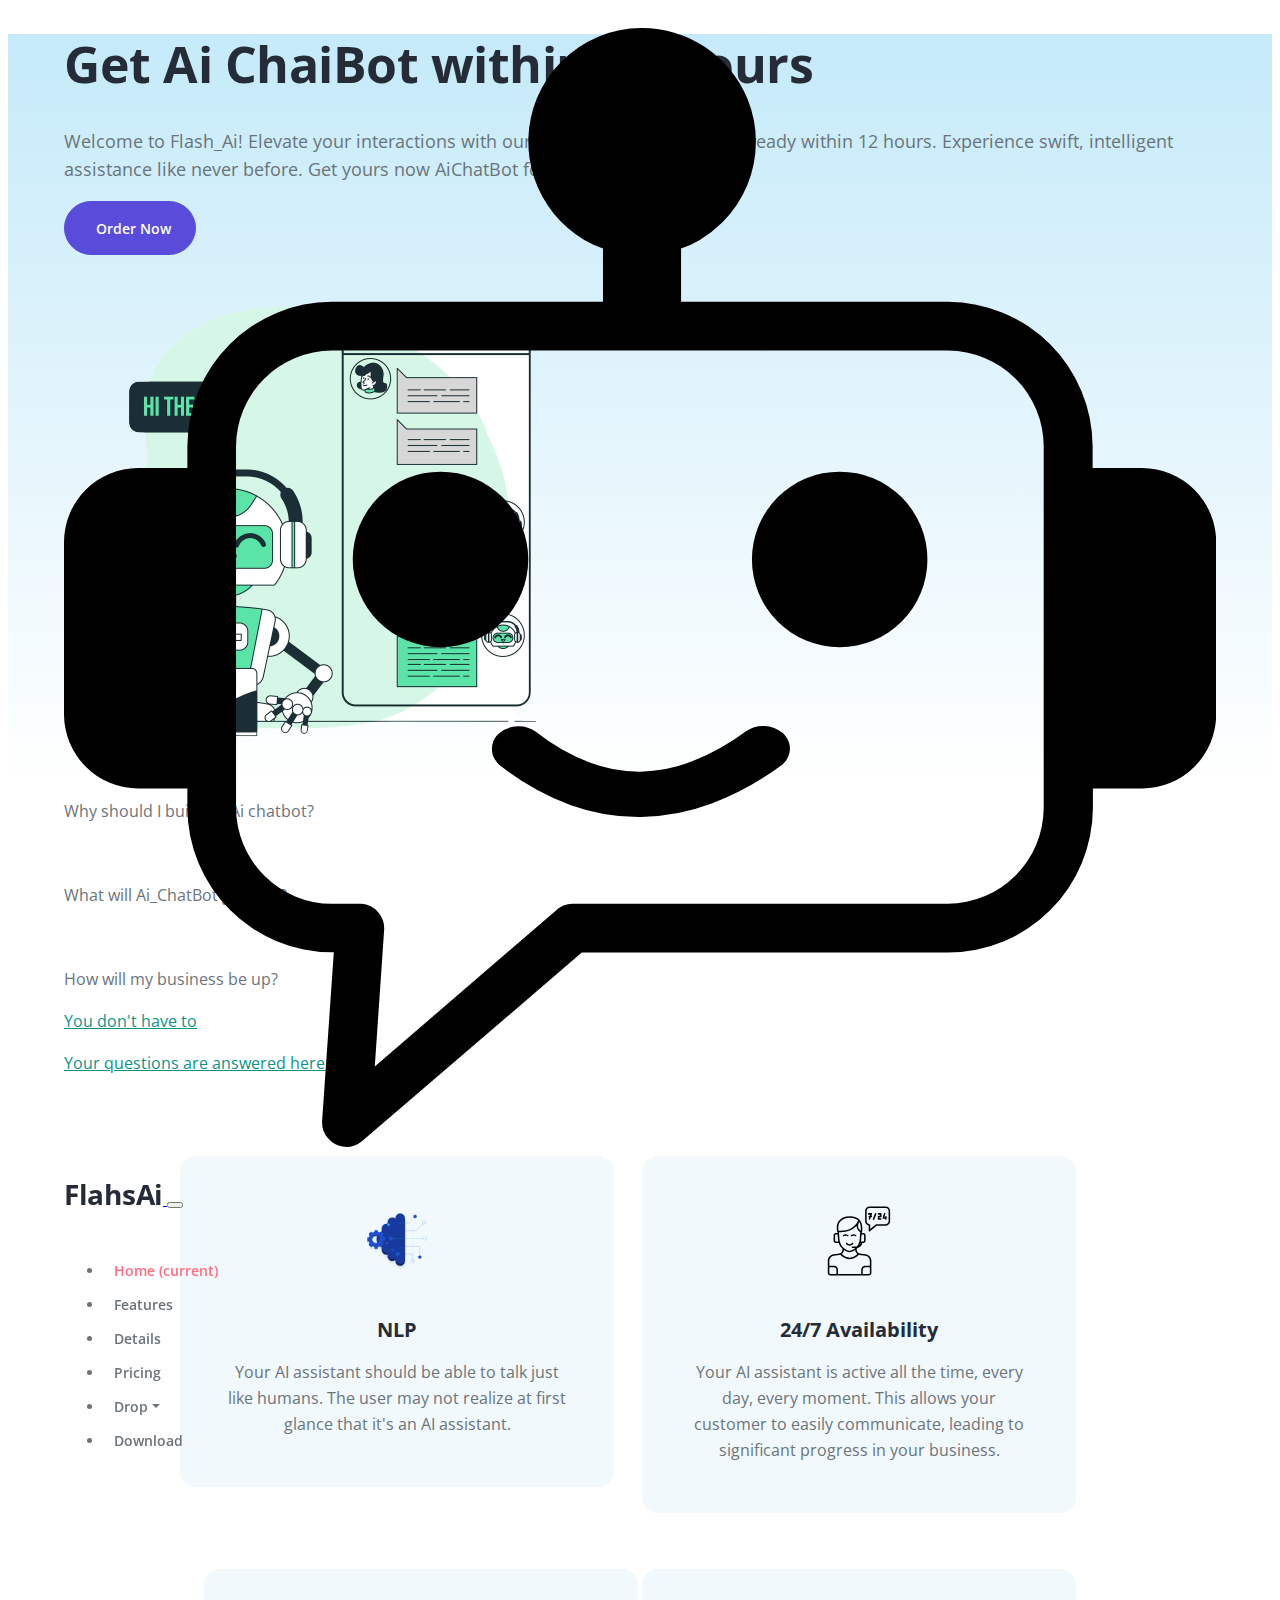
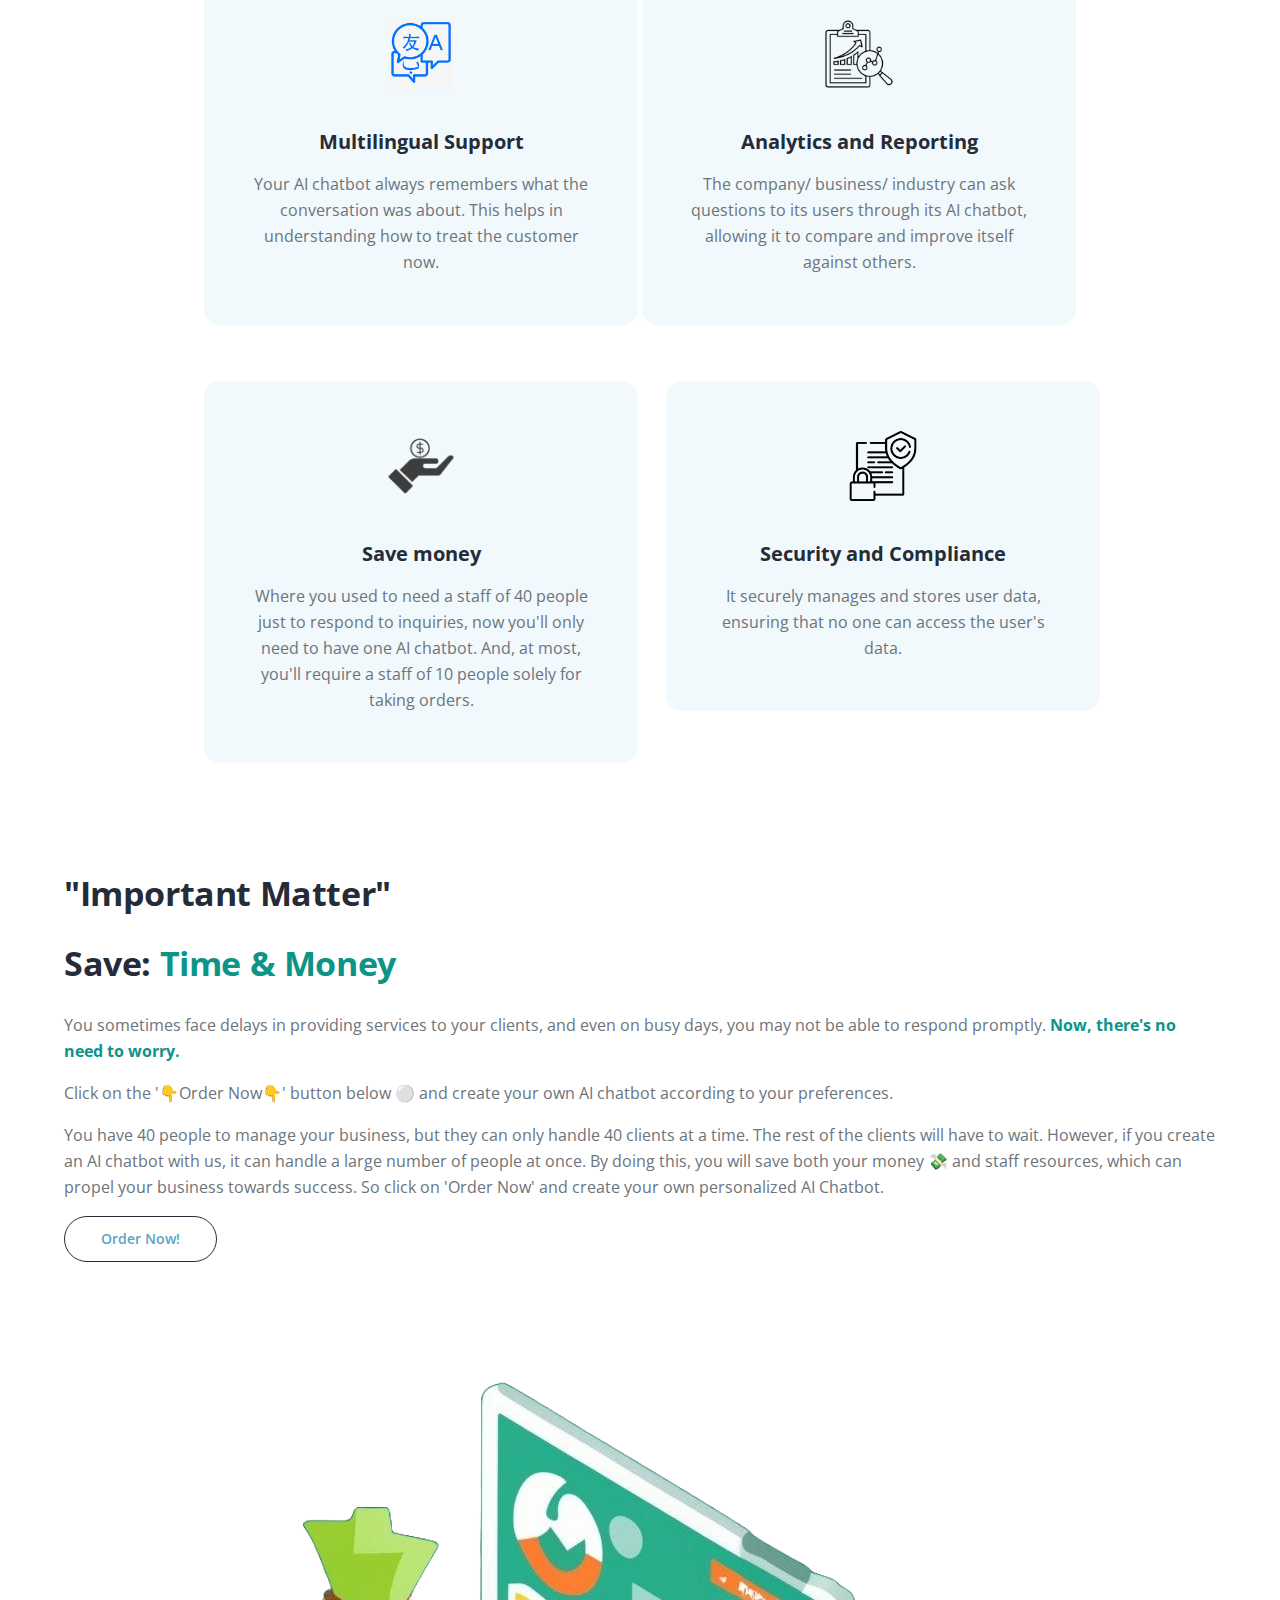
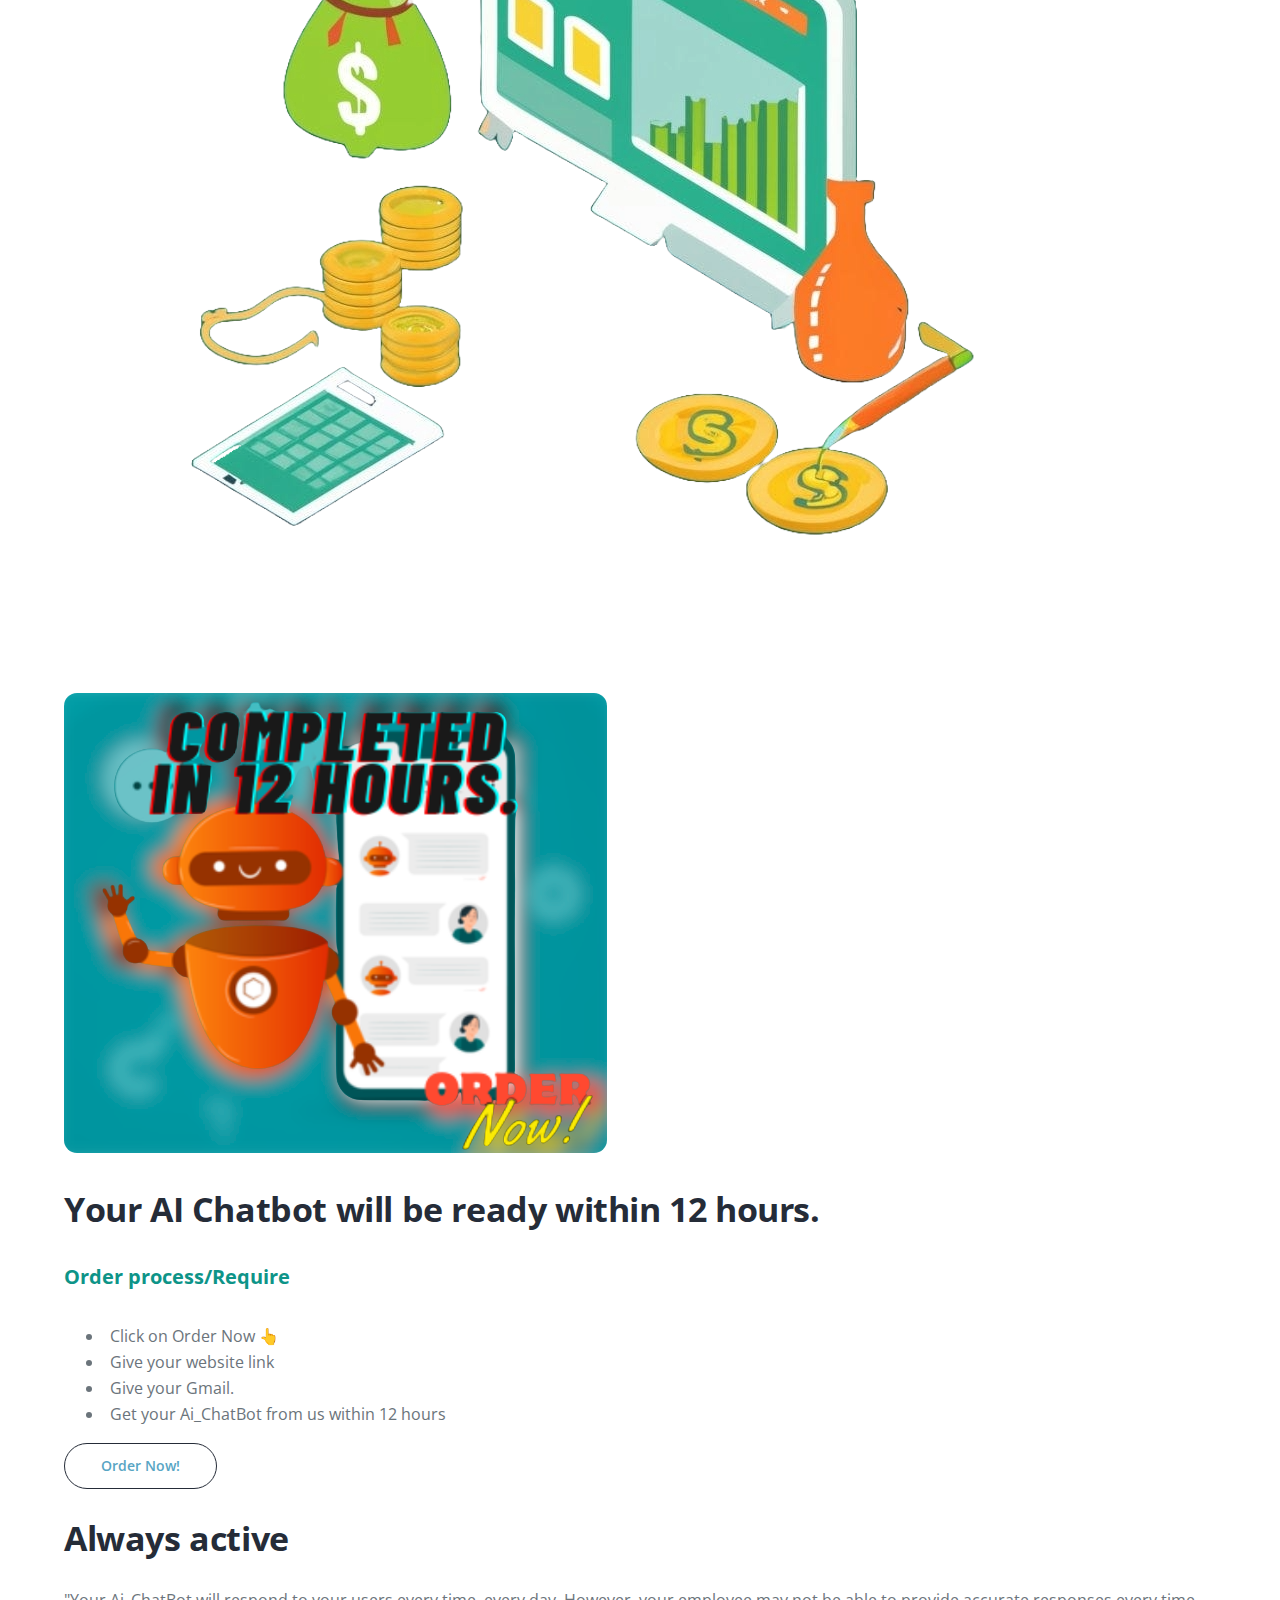
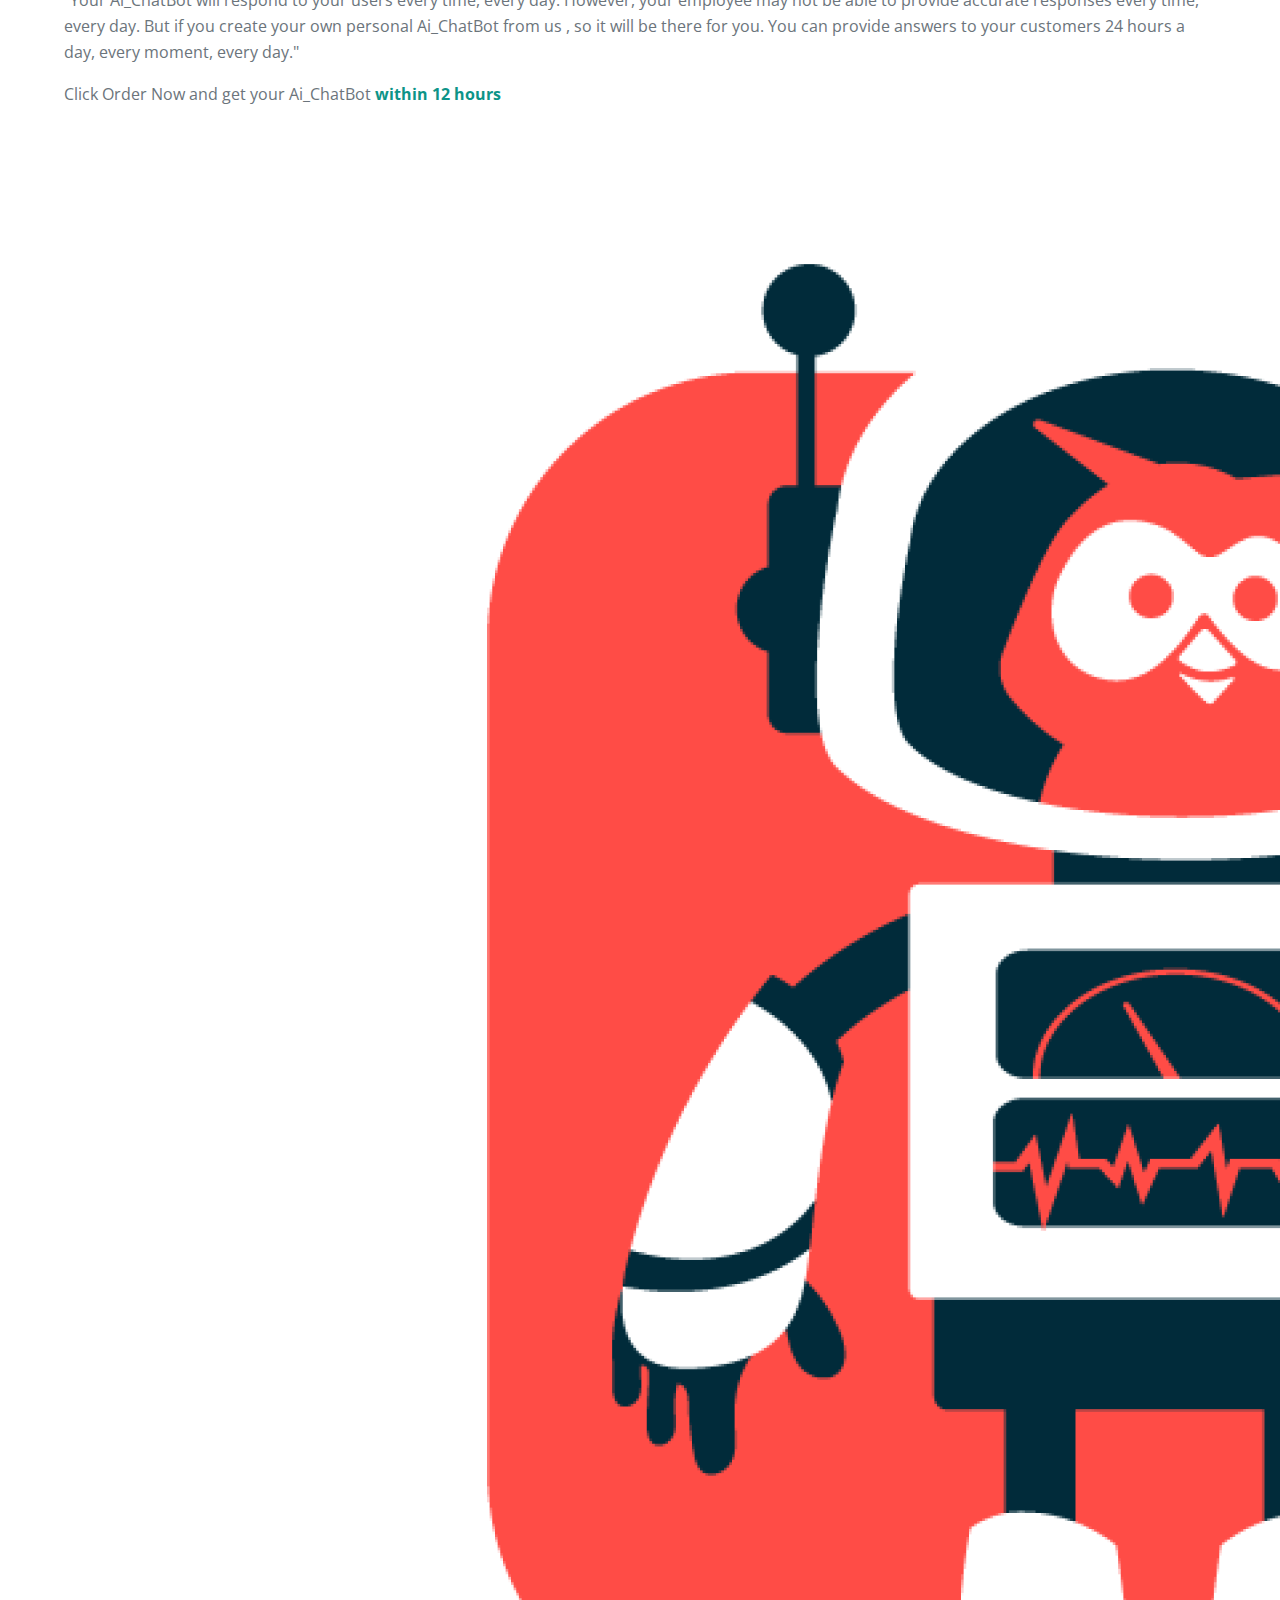
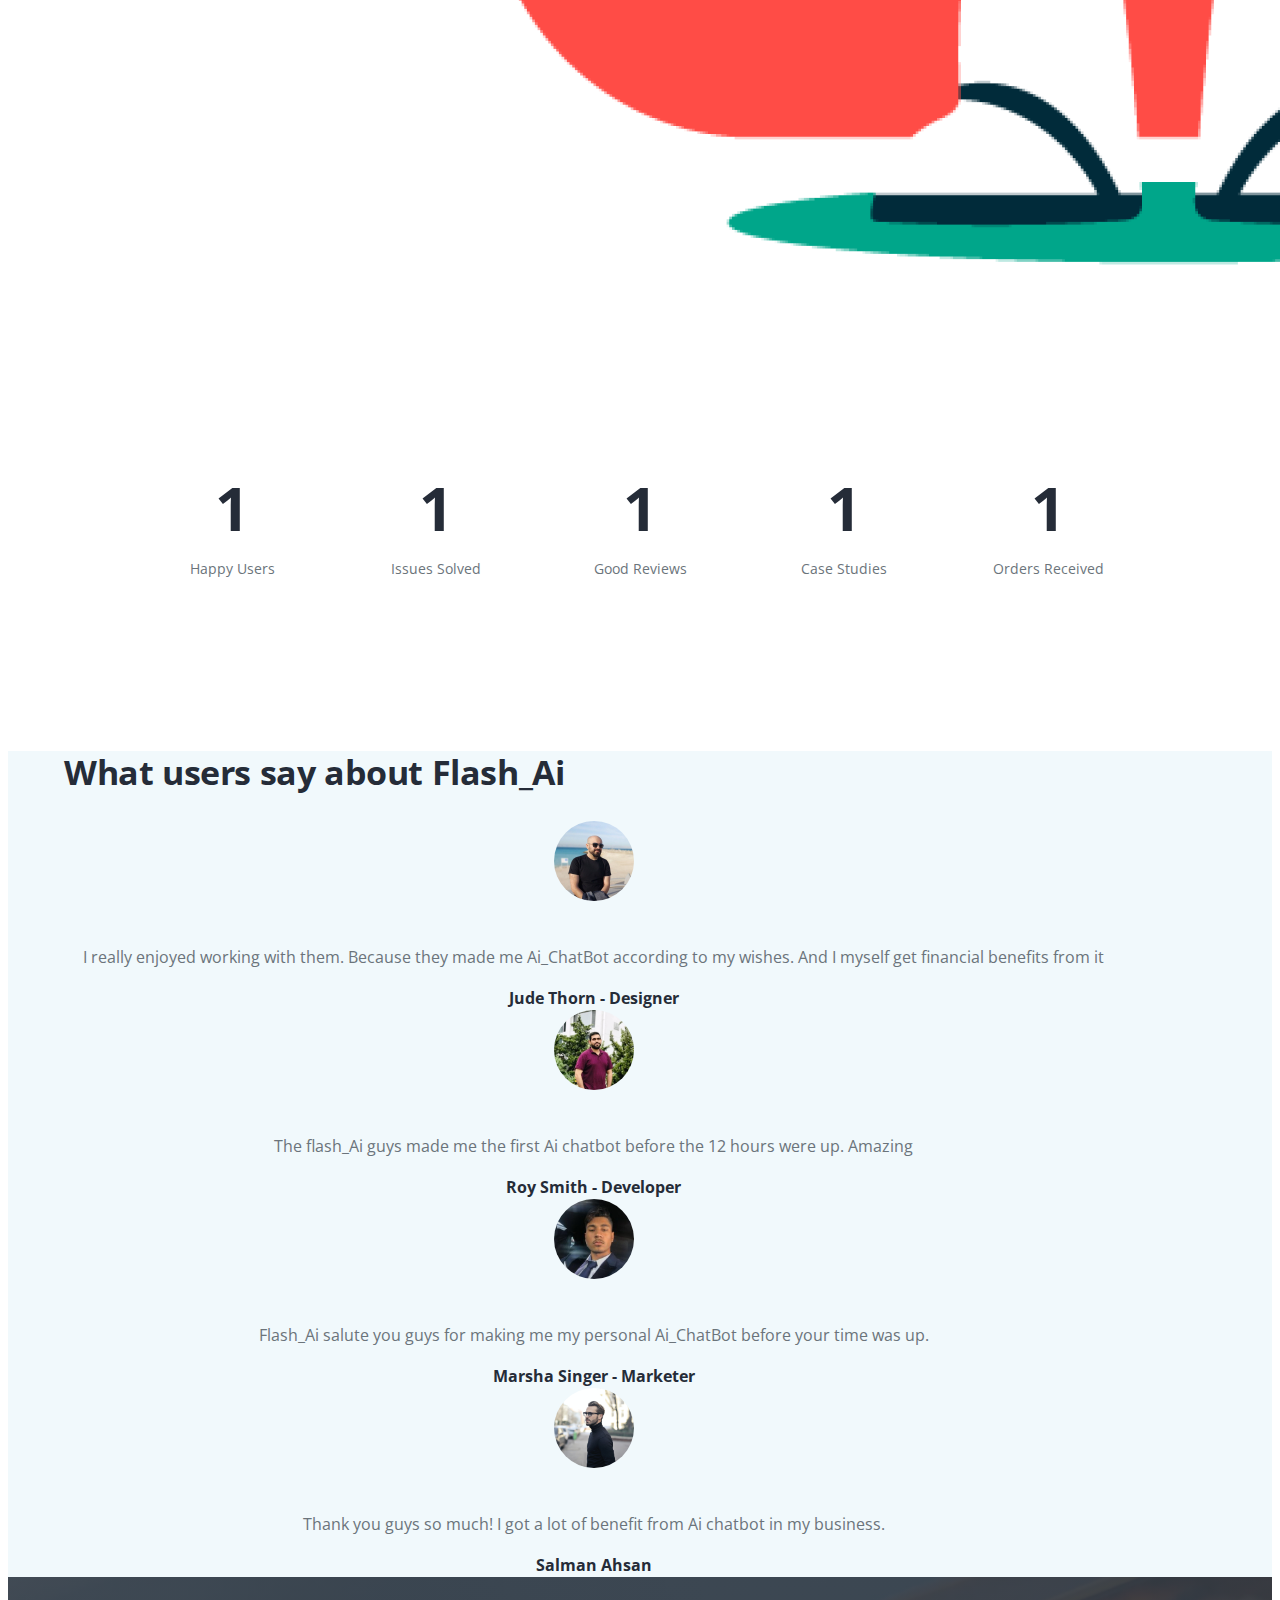
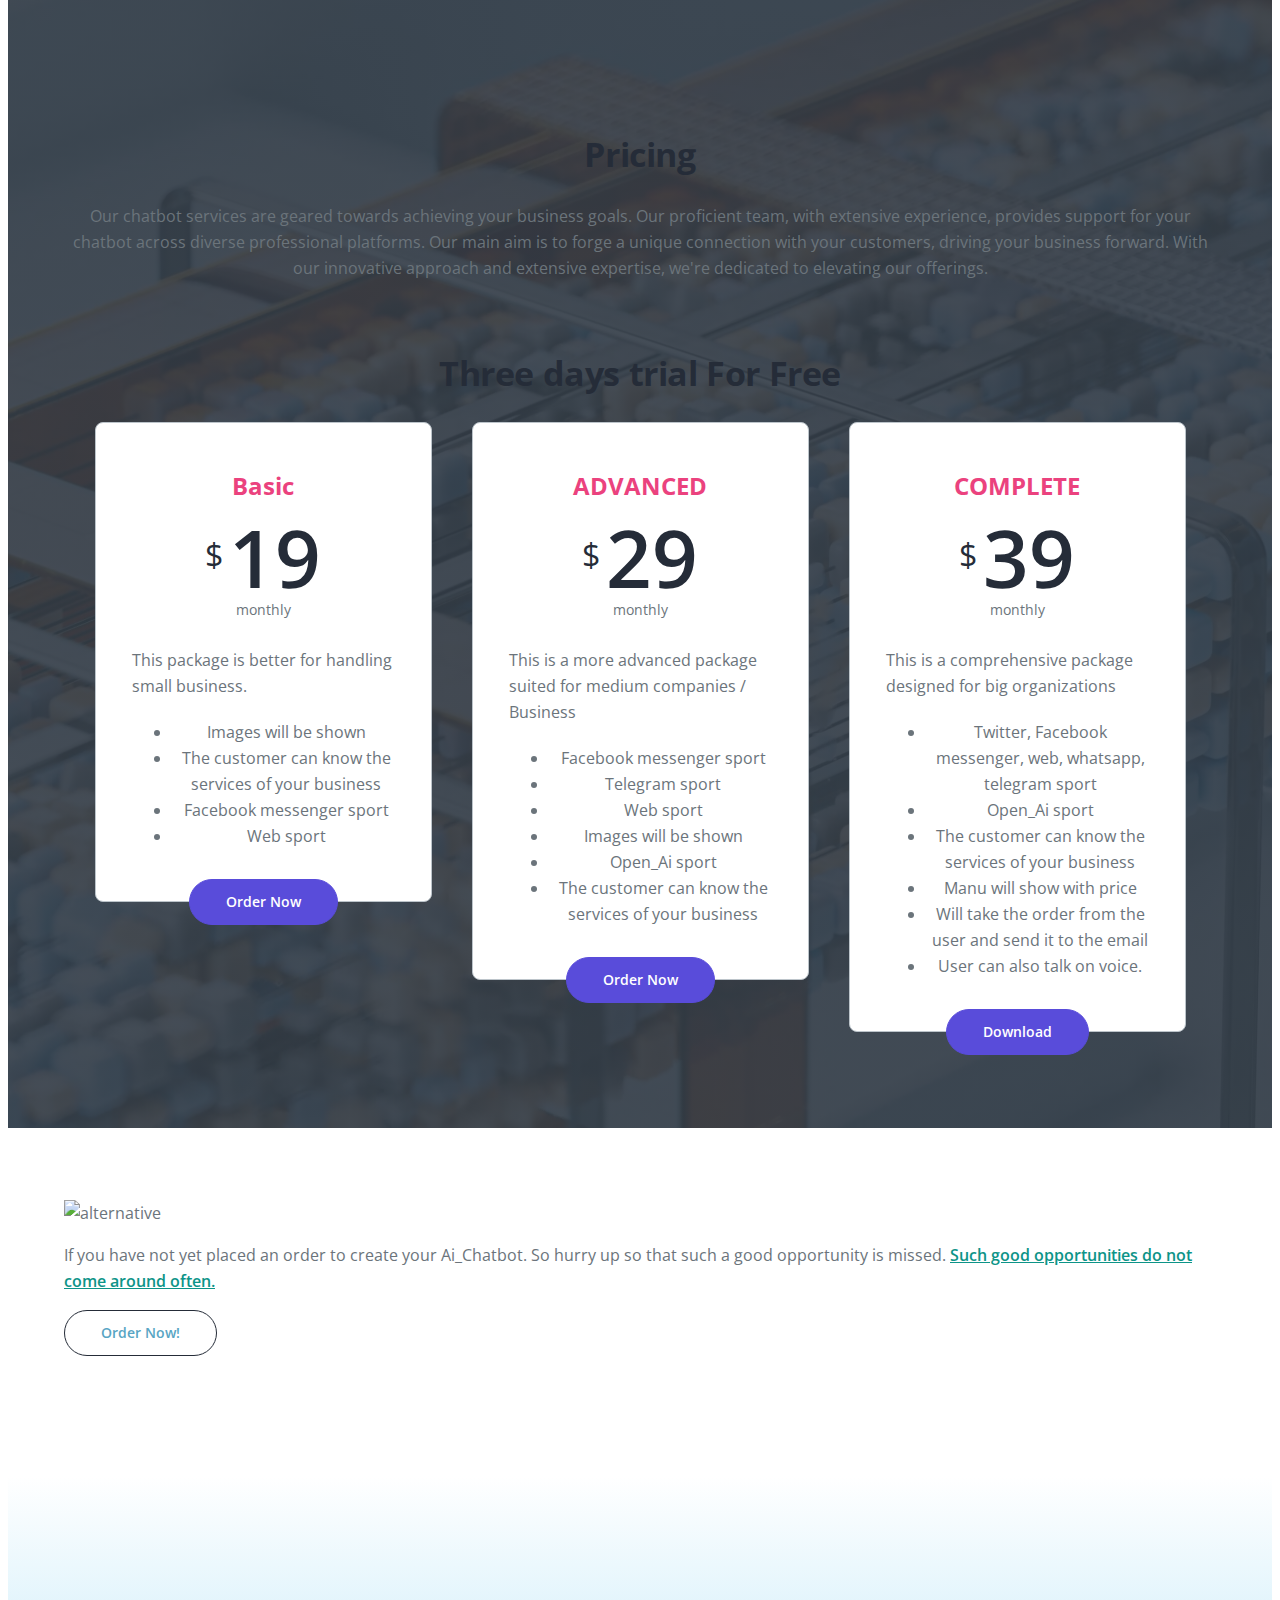
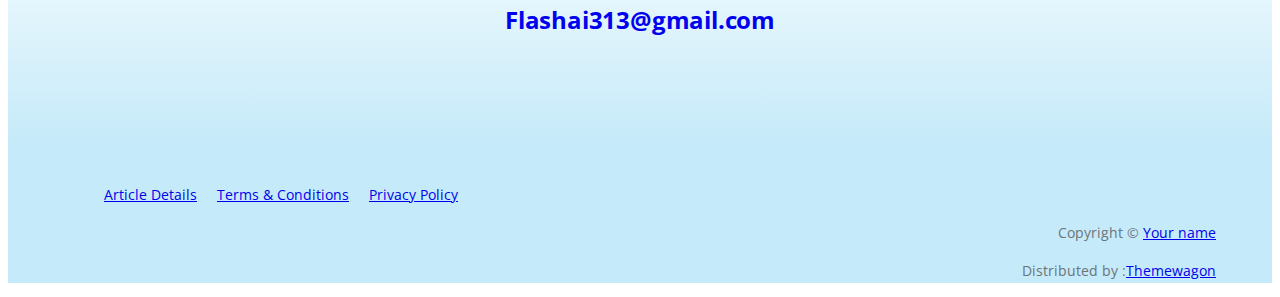
==== index.html @ 10ddadbf "first commit" ====
<!DOCTYPE html>
<html lang="en">

<head>
    <meta charset="utf-8" />
    <meta name="viewport" content="width=device-width, initial-scale=1, shrink-to-fit=no" />
    <meta name="viewport" content="width=device-width, initial-scale=1.0">


    <!-- SEO Meta Tags -->
    <meta name="description"
        content="Pavo is a mobile app Tailwind CSS HTML template created to help you present benefits, features and information about mobile apps in order to convince visitors to download them" />
    <meta name="author" content="Your name" />

    <!-- OG Meta Tags to improve the way the post looks when you share the page on Facebook, Twitter, LinkedIn -->
    <meta property="og:site_name" content="" /> <!-- website name -->
    <meta property="og:site" content="" /> <!-- website link -->
    <meta property="og:title" content="" /> <!-- title shown in the actual shared post -->
    <meta property="og:description" content="" /> <!-- description shown in the actual shared post -->
    <meta property="og:image" content="" /> <!-- image link, make sure it's jpg -->
    <meta property="og:url" content="" /> <!-- where do you want your post to link to -->
    <meta name="twitter:card" content="summary_large_image" /> <!-- to have large image post format in Twitter -->

    <!-- Webpage Title -->
    <title>Flash.AI | Ai_ChatBot within 12 hours</title>

    <!-- Styles -->
    <link rel="preconnect" href="https://fonts.gstatic.com" />
    <link href="https://fonts.googleapis.com/css2?family=Open+Sans:ital,wght@0,400;0,600;0,700;1,400&display=swap"
        rel="stylesheet" />
    <link href="css/fontawesome-all.css" rel="stylesheet" />
    <link href="https://unpkg.com/tailwindcss@^2/dist/tailwind.min.css" rel="stylesheet" />
    <link href="css/swiper.css" rel="stylesheet" />
    <link href="css/magnific-popup.css" rel="stylesheet" />
    <link href="css/styles.css" rel="stylesheet" />

    <!-- Favicon  -->
    <link rel="icon" href="images/chatbot-icon.svg" />
</head>

<body data-spy="scroll" data-target=".fixed-top">

    <!-- Navigation -->
    <nav class="navbar fixed-top">
        <div class="container sm:px-4 lg:px-8 flex flex-wrap items-center justify-between lg:flex-nowrap">

            <!-- Text Logo - Use this if you don't have a graphic logo -->
            <!-- <a class="text-gray-800 font-semibold text-3xl leading-4 no-underline page-scroll" href="index.html">Pavo</a> -->

            <!-- Image Logo -->
            <a class="inline-block mr-4 py-0.5 text-xl whitespace-nowrap hover:no-underline focus:no-underline"
                href="index.html">
                <img src="images/chatbot-icon.svg" style="display: inline-block;"  alt="alternative" class="h-8" />
                <h3 style="display: inline-block;">FlahsAi</h3>
            </a>

            <button
                class="background-transparent rounded text-xl leading-none hover:no-underline focus:no-underline lg:hidden lg:text-gray-400"
                type="button" data-toggle="offcanvas">
                <span class="navbar-toggler-icon inline-block w-8 h-8 align-middle"></span>
            </button>

            <div class="navbar-collapse offcanvas-collapse lg:flex lg:flex-grow lg:items-center"
                id="navbarsExampleDefault">
                <ul class="pl-0 mt-3 mb-2 ml-auto flex flex-col list-none lg:mt-0 lg:mb-0 lg:flex-row">
                    <li>
                        <a class="nav-link page-scroll active" href="#header">Home <span
                                class="sr-only">(current)</span></a>
                    </li>
                    <li>
                        <a class="nav-link page-scroll" href="#features">Features</a>
                    </li>
                    <li>
                        <a class="nav-link page-scroll" href="#details">Details</a>
                    </li>
                    <li>
                        <a class="nav-link page-scroll" href="#pricing">Pricing</a>
                    </li>
                    <li class="dropdown">
                        <a class="nav-link dropdown-toggle" href="#" id="dropdown01" data-toggle="dropdown"
                            aria-haspopup="true" aria-expanded="false">Drop</a>
                        <div class="dropdown-menu" aria-labelledby="dropdown01">
                            <a class="dropdown-item page-scroll" href="article.html">Article Details</a>
                            <div class="dropdown-divider"></div>
                            <a class="dropdown-item page-scroll" href="terms.html">Terms Conditions</a>
                            <div class="dropdown-divider"></div>
                            <a class="dropdown-item page-scroll" href="privacy.html">Privacy Policy</a>
                        </div>
                    </li>
                    <li>
                        <a class="nav-link page-scroll" href="#download">Download</a>
                    </li>
                </ul>
                <span class="block lg:ml-3.5">
                    <a class="no-underline" href="#your-link">
                        <i
                            class="fab fa-apple text-indigo-600 hover:text-pink-500 text-xl transition-all duration-200 mr-1.5"></i>
                    </a>
                    <a class="no-underline" href="#your-link">
                        <i
                            class="fab fa-android text-indigo-600 hover:text-pink-500 text-xl transition-all duration-200"></i>
                    </a>
                </span>
            </div> <!-- end of navbar-collapse -->
        </div> <!-- end of container -->
    </nav> <!-- end of navbar -->
    <!-- end of navigation -->

    <!-- Header -->
    <header id="header" class="header py-28 text-center md:pt-36 lg:text-left xl:pt-44 xl:pb-32">
        <div class="container px-4 sm:px-8 lg:grid lg:grid-cols-2 lg:gap-x-8">
            <div class="mb-16 lg:mt-32 xl:mt-40 xl:mr-12">
                <h1 class="h1-large mb-5">Get Ai ChaiBot within 12 hours</h1>
                <p class="p-large mb-8">Welcome to Flash_Ai! Elevate your interactions with our lightning-fast Ai
                    ChaiBot, ready within 12 hours. Experience swift, intelligent assistance like never before. Get
                    yours now AiChatBot for a seamless experience!
                </p>
                <!-- <a class="btn-solid-lg" href="#your-link"><i class="fab fa-apple"></i>Order Now</a> -->
                <a class="btn-solid-lg" href="/contact.html"><i style="font-size: larger; margin-right: 7px;"
                        class="fa fa-duotone fa-truck-fast"></i>Order Now</a>
                <!-- <a class="btn-solid-lg secondary" href="#your-link"><i class="fab fa-google-play"></i>subscribe
                </a> -->
            </div>
            <div class="xl:text-right">
                <img class="inline" src="/images/5081336.png" alt="alternative" />
            </div>
        </div> <!-- end of container -->
    </header> <!-- end of header -->
    <!-- end of header -->


    <!-- Introduction -->
    <div class="pt-4 pb-14 text-center">
        <div class="container px-4 sm:px-8 xl:px-4">
            <p class="mb-4 text-gray-800 text-3xl leading-10 lg:max-w-5xl lg:mx-auto">Why should I build an Ai chatbot?
            </p><br />
            <p class="mb-4 text-gray-800 text-3xl leading-10 lg:max-w-5xl lg:mx-auto -mt-9">What will Ai_ChatBot give
                me?</p> <br />
            <p class="mb-4 text-gray-800 text-3xl leading-10 lg:max-w-5xl lg:mx-auto -mt-9">How will my business be up?
            </p>
            <p class="mb-4 text-gray-800 text-3xl leading-10 lg:max-w-5xl lg:mx-auto -mt-3"
                style="text-decoration: underline; color: #0d9488;">You don't have to</p>
            <p class="mb-4 text-gray-800 text-3xl leading-10 lg:max-w-5xl lg:mx-auto -mt-3"
                style="text-decoration: underline; color: #0d9488;">Your questions are answered here.</p>
        </div> <!-- end of container -->
    </div>
    <!-- end of introduction -->


    <!-- Features -->
    <div id="features" class="cards-1">
        <div class="container px-4 sm:px-8 xl:px-4">

            <!-- Card -->
            <div class="card">
                <div class="card-image">
                    <img src="/images/nlp_pic.svg" alt="alternative" />
                </div>
                <div class="card-body">
                    <h5 class="card-title">NLP</h5>
                    <p class="mb-4">Your AI assistant should be able to talk just like humans. The user may not realize
                        at first glance that it's an AI assistant.</p>
                </div>
            </div>
            <!-- end of card -->

            <!-- Card -->
            <div class="card">
                <div class="card-image">
                    <img src="/images/7-24-support-1693.svg" alt="alternative" />
                </div>
                <div class="card-body">
                    <h5 class="card-title">24/7 Availability</h5>
                    <p class="mb-4">Your AI assistant is active all the time, every day, every moment. This allows your
                        customer to easily communicate, leading to significant progress in your business.</p>
                </div>
            </div>
            <!-- end of card -->

            <!-- Card -->
            <div class="card">
                <div class="card-image">
                    <img src="images/Multilingual_Support.png" alt="alternative" />
                </div>
                <div class="card-body">
                    <h5 class="card-title">Multilingual Support</h5>
                    <p class="mb-4">Your AI chatbot always remembers what the conversation was about. This helps in
                        understanding how to treat the customer now.</p>
                </div>
            </div>
            <!-- end of card -->

            <!-- Card -->
            <div class="card">
                <div class="card-image">
                    <img src="/images/up.png" alt="alternative" />
                </div>
                <div class="card-body">
                    <h5 class="card-title">Analytics and Reporting</h5>
                    <p class="mb-4">The company/ business/ industry can ask questions to its users through its AI
                        chatbot, allowing it to compare and improve itself against others.</p>
                </div>
            </div>
            <!-- end of card -->

            <!-- Card -->
            <div class="card">
                <div class="card-image">
                    <img src="images/Save_money.png" alt="alternative" />
                </div>
                <div class="card-body">
                    <h5 class="card-title">Save money</h5>
                    <p class="mb-4">Where you used to need a staff of 40 people just to respond to inquiries, now you'll
                        only need to have one AI chatbot. And, at most, you'll require a staff of 10 people solely for
                        taking orders.</p>
                </div>
            </div>
            <!-- end of card -->

            <!-- Card -->
            <div class="card">
                <div class="card-image">
                    <img src="/images/SaveData.png" alt="alternative" />
                </div>
                <div class="card-body">
                    <h5 class="card-title">Security and Compliance</h5>
                    <p class="mb-4">It securely manages and stores user data, ensuring that no one can access the user's
                        data.</p>
                </div>
            </div>
            <!-- end of card -->

        </div> <!-- end of container -->
    </div> <!-- end of cards-1 -->
    <!-- end of features -->


    <!-- Details 1 -->
    <div id="details" class="pt-12 pb-16 lg:pt-16">
        <div class="container px-4 sm:px-8 lg:grid lg:grid-cols-12 lg:gap-x-12">
            <div class="lg:col-span-5">
                <div class="mb-16 lg:mb-0 xl:mt-16">
                    <h2 class="mb-6">"Important Matter"</h2>
                    <h2 class="mb-6 -mt-6">Save: <span style="color:#0d9488">Time & Money</span> </h2>
                    <p class="mb-4">You sometimes face delays in providing services to your clients, and even on busy
                        days, you may not be able to respond promptly. <span style="color: #0d9488; font-weight: 700;">
                            Now, there's no need to worry. </span>
                    </p>

                    <p class="mb-4"> Click on the '👇Order Now👇' button below ⚪️ and create your own AI chatbot
                        according
                        to your preferences. </p>
                    <p class="mb-4">You have 40 people to manage your business, but they can only handle 40 clients at a
                        time. The rest of the clients will have to wait. However, if you create an AI chatbot with us,
                        it can handle a large number of people at once. By doing this, you will save both your money 💸
                        and staff resources, which can propel your business towards success. So click on 'Order Now' and
                        create your own personalized AI Chatbot.</p>
                    <a class="btn-outline-reg" href="/contact.html">Order Now!</a>
                </div>
            </div> <!-- end of col -->
            <div class="lg:col-span-7">
                <div class="xl:ml-14">
                    <img class="inline" src="/images/Save_money_Title.png" alt="alternative" />
                </div>
            </div> <!-- end of col -->
        </div> <!-- end of container -->
    </div>
    <!-- end of details 1 -->


    <!-- Details 2 -->
    <div class="py-24">
        <div class="container px-4 sm:px-8 lg:grid lg:grid-cols-12 lg:gap-x-12">
            <div class="lg:col-span-7">
                <div class="mb-12 lg:mb-0 xl:mr-14">
                    <img class="inline" style="border-radius: 13px;" src="/images/comp_12.png" alt="alternative" />
                </div>
            </div> <!-- end of col -->
            <div class="lg:col-span-5">
                <div class="xl:mt-12">
                    <h2 class="mb-6">Your AI Chatbot will be ready within 12 hours.</h2>
                    <h5 class="mb-6 -mt-5 text-center" style="color: #0d9488;">Order process/Require </h5>
                    <ul class="list mb-7 space-y-2">
                        <li class="flex">
                            <i class="fas fa-chevron-right"></i>
                            <div>Click on Order Now 👆</div>
                        </li>
                        <li class="flex">
                            <i class="fas fa-chevron-right"></i>
                            <div>Give your website link</div>
                        </li>
                        <li class="flex">
                            <i class="fas fa-chevron-right"></i>
                            <div>Give your Gmail.</div>
                        </li>
                        <li class="flex">
                            <i class="fas fa-chevron-right"></i>
                            <div>Get your Ai_ChatBot from us within 12 hours</div>
                        </li>
                    </ul>
                    <!-- <a class="btn-solid-reg popup-with-move-anim mr-1.5" href="#details-lightbox">Lightbox</a> -->
                    <a class="btn-outline-reg" href="/contact.html">Order Now!</a>
                </div>
            </div> <!-- end of col -->
        </div> <!-- end of container -->
    </div>
    <!-- end of details 2 -->


    <!-- Details Lightbox -->
    <!-- Lightbox -->

    <!-- end of lightbox-basic -->
    <!-- end of lightbox -->
    <!-- end of details lightbox -->


    <!-- Details 3 -->
    <div class="pt-16 pb-12">
        <div class="container px-4 sm:px-8 lg:grid lg:grid-cols-12 lg:gap-x-12">
            <div class="lg:col-span-5">
                <div class="mb-16 lg:mb-0 xl:mt-16">
                    <h2 class="mb-6">Always active</h2>
                    <p class="mb-4">"Your Ai_ChatBot will respond to your users every time, every day. However, your
                        employee may not be able to provide accurate responses every time, every day. But if you create
                        your own personal Ai_ChatBot from us , so it will be there for you. You can provide answers to
                        your customers 24 hours a day, every moment, every day."</p>
                    <p class="mb-4">Click Order Now and get your Ai_ChatBot <span
                            style="color: #0d9488; font-weight: 700;">within 12 hours</span> </p>
                </div>
            </div> <!-- end of col -->
            <div class="lg:col-span-7">
                <div class="ml-14">
                    <img class="inline" src="/images/Svae_time_para.png" alt="alternative" />
                </div>
            </div> <!-- end of col -->
        </div> <!-- end of container -->
    </div>
    <!-- end of details 3 -->


    <!-- Statistics -->
    <div class="counter">
        <div class="container px-4 sm:px-8">

            <!-- Counter -->
            <div id="counter">
                <div class="cell">
                    <div class="counter-value number-count" data-count="173">1</div>
                    <p class="counter-info">Happy Users</p>
                </div>
                <div class="cell">
                    <div class="counter-value number-count" data-count="146">1</div>
                    <p class="counter-info">Issues Solved</p>
                </div>
                <div class="cell">
                    <div class="counter-value number-count" data-count="84">1</div>
                    <p class="counter-info">Good Reviews</p>
                </div>
                <div class="cell">
                    <div class="counter-value number-count" data-count="127">1</div>
                    <p class="counter-info">Case Studies</p>
                </div>
                <div class="cell">
                    <div class="counter-value number-count" data-count="111">1</div>
                    <p class="counter-info">Orders Received</p>
                </div>
            </div>
            <!-- end of counter -->

        </div> <!-- end of container -->
    </div> <!-- end of counter -->
    <!-- end of statistics -->


    <!-- Testimonials -->
    <div class="slider-1 py-32 bg-gray">
        <div class="container px-4 sm:px-8">
            <h2 class="mb-12 text-center lg:max-w-xl lg:mx-auto">What users say about Flash_Ai</h2>

            <!-- Card Slider -->
            <div class="slider-container">
                <div class="swiper-container card-slider">
                    <div class="swiper-wrapper">

                        <!-- Slide -->
                        <div class="swiper-slide">
                            <div class="card">
                                <img class="card-image" src="images/feedeBack_client_1.jpeg" alt="alternative" />
                                <div class="card-body">
                                    <p class="italic mb-3">I really enjoyed working with them. Because they made me
                                        Ai_ChatBot according to my wishes. And I myself get financial benefits from it
                                    </p>
                                    <p class="testimonial-author">Jude Thorn - Designer</p>
                                </div>
                            </div>
                        </div> <!-- end of swiper-slide -->
                        <!-- end of slide -->

                        <!-- Slide -->
                        <div class="swiper-slide">
                            <div class="card">
                                <img class="card-image" src="images/feedeBack_client_2.jpeg" alt="alternative" />
                                <div class="card-body">
                                    <p class="italic mb-3">The flash_Ai guys made me the first Ai chatbot before the 12
                                        hours were up. Amazing</p>
                                    <p class="testimonial-author">Roy Smith - Developer</p>
                                </div>
                            </div>
                        </div> <!-- end of swiper-slide -->
                        <!-- end of slide -->

                        <!-- Slide -->
                        <div class="swiper-slide">
                            <div class="card">
                                <img class="card-image" src="images/feedeBack_client_3.jpeg" alt="alternative" />
                                <div class="card-body">
                                    <p class="italic mb-3">Flash_Ai salute you guys for making me my personal Ai_ChatBot
                                        before your time was up.</p>
                                    <p class="testimonial-author">Marsha Singer - Marketer</p>
                                </div>
                            </div>
                        </div> <!-- end of swiper-slide -->
                        <!-- end of slide -->

                        <!-- Slide -->
                        <div class="swiper-slide">
                            <div class="card">
                                <img class="card-image" style="object-fit: cover; object-position: center;"
                                    src="images/feedeBack_client_8.jpeg" alt="alternative" />
                                <div class="card-body">
                                    <p class="italic mb-3">Thank you guys so much! I got a lot of benefit from Ai
                                        chatbot in my business.</p>
                                    <p class="testimonial-author">Salman Ahsan</p>
                                </div>
                            </div>
                        </div> <!-- end of swiper-slide -->
                        <!-- end of slide -->

                        <!-- Slide -->
                        <!-- <div class="swiper-slide">
                            <div class="card">
                                <img class="card-image" style="object-fit: cover; object-position: center;"
                                    src="images/feedeBack_client_5.jpeg" alt="alternative" />
                                <div class="card-body">
                                    <p class="italic mb-3">Searching for a great prototyping and layout design app was
                                        difficult but thankfully I found app suite quickly</p>
                                    <p class="testimonial-author">Lindsay Spice - Marketer</p>
                                </div>
                            </div>
                        </div>  -->
                        <!-- end of swiper-slide -->
                        <!-- end of slide -->

                        <!-- Slide -->
                        <!-- <div class="swiper-slide">
                            <div class="card">
                                <img class="card-image" style="object-fit: cover; object-position: center;"
                                    src="images/feedeBack_client_7.jpeg" alt="alternative" />
                                <div class="card-body">
                                    <p class="italic mb-3">The app support team is amazing. They've helped me with some
                                        issues and I am so grateful to the entire team</p>
                                    <p class="testimonial-author">Ann Blake - Developer</p>
                                </div>
                            </div>
                        </div>  -->
                        <!-- end of swiper-slide -->
                        <!-- end of slide -->

                    </div> <!-- end of swiper-wrapper -->

                    <!-- Add Arrows -->
                    <div class="swiper-button-next"></div>
                    <div class="swiper-button-prev"></div>
                    <!-- end of add arrows -->

                </div> <!-- end of swiper-container -->
            </div> <!-- end of slider-container -->
            <!-- end of card slider -->

        </div> <!-- end of container -->
    </div> <!-- end of slider-1 -->
    <!-- end of testimonials -->


    <!-- Pricing -->
    <div id="pricing" class="cards-2">

        <div class="absolute bottom-0 h-40 w-full bg-white"></div>
        <div class="container px-4 pb-px sm:px-8">

            <h2 class="mb-2.5 text-white lg:max-w-xl lg:mx-auto">Pricing</h2>
            <p class="mb-14 text-white lg:max-w-3xl lg:mx-auto"> Our chatbot services are geared towards achieving your
                business goals. Our proficient team, with extensive experience, provides support for your chatbot across
                diverse professional platforms. Our main aim is to forge a unique connection with your customers,
                driving your business forward. With our innovative approach and extensive expertise, we're dedicated to
                elevating our offerings. </p><br>
            <h2 class="mb-2.5 text-white lg:max-w-xl lg:mx-auto">Three days trial For Free</h2>

            <!-- Card-->
            <div class="card">
                <div class="card-body">
                    <div class="card-title">Basic</div>
                    <div class="price"><span class="currency">$</span><span class="value">19</span></div>
                    <div class="frequency">monthly</div>
                    <p>This package is better for handling small business.</p>
                    <ul class="list mb-7 space-y-2 text-left">
                        <li class="flex">
                            <i class="fas fa-chevron-right"></i>
                            <div>Images will be shown</div>
                        </li>
                        <li class="flex">
                            <i class="fas fa-chevron-right"></i>
                            <div>The customer can know the services of your business</div>
                        </li>
                        <li class="flex">
                            <i class="fas fa-chevron-right"></i>
                            <div>Facebook messenger sport</div>
                        </li>
                        <li class="flex">
                            <i class="fas fa-chevron-right"></i>
                            <div>Web sport</div>
                        </li>
                    </ul>
                    <div class="button-wrapper">
                        <a class="btn-solid-reg page-scroll" href="/contact.html">Order Now</a>
                    </div>
                </div>
            </div> <!-- end of card -->
            <!-- end of card -->

            <!-- Card-->
            <div class="card">
                <div class="card-body">
                    <div class="card-title">ADVANCED</div>
                    <div class="price"><span class="currency">$</span><span class="value">29</span></div>
                    <div class="frequency">monthly</div>
                    <p>This is a more advanced package suited for medium companies / Business</p>
                    <ul class="list mb-7 space-y-2 text-left">
                        <li class="flex">
                            <i class="fas fa-chevron-right"></i>
                            <div>Facebook messenger sport</div>
                        </li>
                        <li class="flex">
                            <i class="fas fa-chevron-right"></i>
                            <div>Telegram sport</div>
                        </li>
                        <li class="flex">
                            <i class="fas fa-chevron-right"></i>
                            <div>Web sport</div>
                        </li>
                        <li class="flex">
                            <i class="fas fa-chevron-right"></i>
                            <div>Images will be shown
                            </div>
                        </li>
                        <li class="flex">
                            <i class="fas fa-chevron-right"></i>
                            <div>Open_Ai sport</div>
                        </li>
                        <li class="flex">
                            <i class="fas fa-chevron-right"></i>
                            <div>The customer can know the services of your business</div>
                        </li>
                    </ul>
                    <div class="button-wrapper">
                        <a class="btn-solid-reg page-scroll" href="#download">Order Now</a>
                    </div>
                </div>
            </div> <!-- end of card -->
            <!-- end of card -->

            <!-- Card-->
            <div class="card">
                <div class="card-body">
                    <div class="card-title">COMPLETE</div>
                    <div class="price"><span class="currency">$</span><span class="value">39</span></div>
                    <div class="frequency">monthly</div>
                    <p>This is a comprehensive package designed for big organizations</p>
                    <ul class="list mb-7 text-left space-y-2">
                        <li class="flex">
                            <i class="fas fa-chevron-right"></i>
                            <div>Twitter, Facebook messenger, web, whatsapp, telegram sport</div>
                        </li>
                        <li class="flex">
                            <i class="fas fa-chevron-right"></i>
                            <div>Open_Ai sport</div>
                        </li>
                        <li class="flex">
                            <i class="fas fa-chevron-right"></i>
                            <div>The customer can know the services of your business</div>
                        </li>
                        <li class="flex">
                            <i class="fas fa-chevron-right"></i>
                            <div>Manu will show with price</div>
                        </li>
                        <li class="flex">
                            <i class="fas fa-chevron-right"></i>
                            <div>Will take the order from the user and send it to the email</div>
                        </li>
                        <li class="flex">
                            <i class="fas fa-chevron-right"></i>
                            <div>User can also talk on voice.</div>
                        </li>
                    </ul>
                    <div class="button-wrapper">
                        <a class="btn-solid-reg page-scroll" href="#download">Download</a>
                    </div>
                </div>
            </div> <!-- end of card -->
            <!-- end of card -->

        </div> <!-- end of container -->
    </div> <!-- end of cards-2 -->
    <!-- end of pricing -->


    <!-- Conclusion -->
    <div id="download" class="basic-5">
        <div class="container px-4 sm:px-8 lg:grid lg:grid-cols-2">
            <div class="mb-16 lg:mb-0">
                <img src="images/conclusion-smartphone.png" alt="alternative" />
            </div>
            <div class="lg:mt-24 xl:mt-44 xl:ml-12">
                <p class="mb-9 text-gray-800 text-3xl leading-10">If you have not yet placed an order to create your
                    Ai_Chatbot. So hurry up so that such a good opportunity is missed.
                    <span style="color: #0d9488; text-decoration: underline; font-weight: 600;">Such good opportunities
                        do not come around often.</span>
                </p>

                <a class="btn-outline-reg" href="/contact.html">Order Now!</a>
            </div>
        </div> <!-- end of container -->
    </div> <!-- end of basic-5 -->
    <!-- end of conclusion -->


    <!-- Footer -->
    <div class="footer">
        <div class="container px-4 sm:px-8">
            <h4 class="mb-8 lg:max-w-3xl lg:mx-auto">
                <!-- Pavo is a mobile application for marketing automation and you can reach the team at  -->
                <a class="text-indigo-600 hover:text-gray-500" href="mailto:email@domain.com">Flashai313@gmail.com</a>
            </h4>
            <div class="social-container">
                <span class="fa-stack">
                    <a href="#your-link">
                        <i class="fas fa-circle fa-stack-2x"></i>
                        <i class="fab fa-facebook-f fa-stack-1x"></i>
                    </a>
                </span>
                <span class="fa-stack">
                    <a href="#your-link">
                        <i class="fas fa-circle fa-stack-2x"></i>
                        <i class="fab fa-twitter fa-stack-1x"></i>
                    </a>
                </span>
                <span class="fa-stack">
                    <a href="#your-link">
                        <i class="fas fa-circle fa-stack-2x"></i>
                        <i class="fab fa-pinterest-p fa-stack-1x"></i>
                    </a>
                </span>
                <span class="fa-stack">
                    <a href="#your-link">
                        <i class="fas fa-circle fa-stack-2x"></i>
                        <i class="fab fa-instagram fa-stack-1x"></i>
                    </a>
                </span>
                <span class="fa-stack">
                    <a href="#your-link">
                        <i class="fas fa-circle fa-stack-2x"></i>
                        <i class="fab fa-youtube fa-stack-1x"></i>
                    </a>
                </span>
            </div> <!-- end of social-container -->
        </div> <!-- end of container -->
    </div> <!-- end of footer -->
    <!-- end of footer -->


    <!-- Copyright -->
    <div class="copyright">
        <div class="container px-4 sm:px-8 lg:grid lg:grid-cols-3">
            <ul class="mb-4 list-unstyled p-small">
                <li class="mb-2"><a href="article.html">Article Details</a></li>
                <li class="mb-2"><a href="terms.html">Terms & Conditions</a></li>
                <li class="mb-2"><a href="privacy.html">Privacy Policy</a></li>
            </ul>
            <p class="pb-2 p-small statement">Copyright © <a href="#your-link" class="no-underline">Your name</a></p>

            <p class="pb-2 p-small statement">Distributed by :<a href="https://themewagon.com/"
                    class="no-underline">Themewagon</a></p>
        </div>

        <!-- end of container -->
    </div> <!-- end of copyright -->
    <!-- end of copyright -->


    <script src="https://kit.fontawesome.com/01091b0b70.js" crossorigin="anonymous"></script>

    <!-- Scripts -->
    <script src="js/jquery.min.js"></script> <!-- jQuery for JavaScript plugins -->
    <script src="js/jquery.easing.min.js"></script> <!-- jQuery Easing for smooth scrolling between anchors -->
    <script src="js/swiper.min.js"></script> <!-- Swiper for image and text sliders -->
    <script src="js/jquery.magnific-popup.js"></script> <!-- Magnific Popup for lightboxes -->
    <script src="js/scripts.js"></script> <!-- Custom scripts -->
</body>

</html>
---- css/styles.css ----
/* Description: Master CSS file */

/*****************************************
Table Of Contents:
- General Styles
- Navigation
- Header
- Features
- Details Lightbox
- Statistics
- Testimonials
- Pricing
- Conclusion
- Footer
- Copyright
- Back To Top Button
- Media Queries
******************************************/

/*****************************************
Colors:
- Backgrounds - light gray #f1f9fc
- Buttons, icons - purple #594cda
- Buttons, icons - red #eb427e
- Headings text - black #252c38
- Body text - dark gray #6b747b
******************************************/

/**************************/
/*     General Styles     */
/**************************/

body,
p {
    color: #6b747b;
    font: 400 1rem/1.625rem "Open Sans", sans-serif;
}

h1 {
    color: #252c38;
    font-weight: 700;
    font-size: 2.5rem;
    line-height: 3.125rem;
    letter-spacing: -0.5px;
}

h2 {
    color: #252c38;
    font-weight: 700;
    font-size: 2.125rem;
    line-height: 2.625rem;
    letter-spacing: -0.4px;
}

h3 {
    color: #252c38;
    font-weight: 700;
    font-size: 1.75rem;
    line-height: 2.25rem;
    letter-spacing: -0.3px;
}

h4 {
    color: #252c38;
    font-weight: 700;
    font-size: 1.5rem;
    line-height: 2rem;
    letter-spacing: -0.2px;
}

h5 {
    color: #252c38;
    font-weight: 700;
    font-size: 1.25rem;
    line-height: 1.625rem;
}

h6 {
    color: #252c38;
    font-weight: 700;
    font-size: 1rem;
    line-height: 1.375rem;
}

.h1-large {
    font-size: 2.875rem;
    line-height: 3.5rem;
}

.p-large {
    font-size: 1.125rem;
    line-height: 1.75rem;
}

.p-small {
    font-size: 0.875rem;
    line-height: 1.5rem;
}

.bg-gray {
    background-color: #f1f9fc;
}

.container {
    margin-left: auto;
    margin-right: auto;
}

.btn-solid-reg {
    display: inline-block;
    padding: 1.375rem 2.25rem 1.375rem 2.25rem;
    border: 1px solid #594cda;
    border-radius: 32px;
    background-color: #594cda;
    color: #ffffff;
    font-weight: 600;
    font-size: 0.875rem;
    line-height: 0;
    text-decoration: none;
    transition: all 0.2s;
}

.btn-solid-reg:hover {
    border: 1px solid #594cda;
    background-color: transparent;
    color: #594cda;
    /* needs to stay here because of the color property of a tag */
    text-decoration: none;
}

.btn-solid-lg {
    display: inline-block;
    padding: 1.600rem 1.5rem 1.600rem 1.5rem;
    border: 1px solid #594cda;
    border-radius: 32px;
    background-color: #594cda;
    color: #ffffff;
    font-weight: 600;
    font-size: 0.875rem;
    line-height: 0;
    text-decoration: none;
    transition: all 0.2s;
    margin-right: 0.25rem;
    margin-bottom: 1.25rem;
    margin-left: 0.25rem;
}

.btn-solid-lg:hover {
    border: 1px solid #594cda;
    background-color: transparent;
    color: #594cda;
    /* needs to stay here because of the color property of a tag */
    text-decoration: none;
}

.btn-solid-lg .fab {
    margin-right: 0.5rem;
    font-size: 1.25rem;
    line-height: 0;
    vertical-align: top;
}

.btn-solid-lg .fab.fa-google-play {
    font-size: 1rem;
}

.btn-solid-lg.secondary {
    border: 1px solid #eb427e;
    background-color: #eb427e;
}

.btn-solid-lg.secondary:hover {
    border: 1px solid #eb427e;
    background: transparent;
    color: #eb427e;
    /* needs to stay here because of the color property of a tag */
}

.btn-outline-reg {
    display: inline-block;
    padding: 1.375rem 2.25rem 1.375rem 2.25rem;
    border: 1px solid #252c38;
    border-radius: 32px;
    background-color: transparent;
    color: #58a5c4;
    font-weight: 600;
    font-size: 0.875rem;
    line-height: 0;
    text-decoration: none;
    transition: all 0.2s;
}

.btn-outline-reg:hover {
    background-color: #0d9488;
    color: #ffffff;
    text-decoration: none;
}

.btn-outline-lg {
    display: inline-block;
    padding: 1.625rem 2.75rem 1.625rem 2.75rem;
    border: 1px solid #252c38;
    border-radius: 32px;
    background-color: transparent;
    color: #252c38;
    font-weight: 600;
    font-size: 0.875rem;
    line-height: 0;
    text-decoration: none;
    transition: all 0.2s;
}

.btn-outline-lg:hover {
    background-color: #252c38;
    color: #ffffff;
    text-decoration: none;
}

.btn-outline-sm {
    display: inline-block;
    padding: 1rem 1.5rem 1rem 1.5rem;
    border: 1px solid #252c38;
    border-radius: 32px;
    background-color: transparent;
    color: #252c38;
    font-weight: 600;
    font-size: 0.875rem;
    line-height: 0;
    text-decoration: none;
    transition: all 0.2s;
}

.btn-outline-sm:hover {
    background-color: #252c38;
    color: #ffffff;
    text-decoration: none;
}

.list .fas {
    color: #594cda;
    font-size: 0.75rem;
    line-height: 1.625rem;
}

.list div {
    flex: 1 1 0%;
    margin-left: 0.375rem;
}

.form-group {
    position: relative;
    margin-bottom: 1.25rem;
}

.label-control {
    position: absolute;
    top: 0.875rem;
    left: 1.875rem;
    color: #7d838a;
    opacity: 1;
    font-size: 0.875rem;
    line-height: 1.5rem;
    cursor: text;
    transition: all 0.2s ease;
}

.form-control-input:focus+.label-control,
.form-control-input.notEmpty+.label-control,
.form-control-textarea:focus+.label-control,
.form-control-textarea.notEmpty+.label-control {
    top: 0.125rem;
    color: #6b747b;
    opacity: 1;
    font-size: 0.75rem;
    font-weight: 700;
}

.form-control-input,
.form-control-select {
    display: block;
    /* needed for proper display of the label in Firefox, IE, Edge */
    width: 100%;
    padding-top: 1.125rem;
    padding-bottom: 0.125rem;
    padding-left: 1.8125rem;
    border: 1px solid #d0d5e2;
    border-radius: 25px;
    background-color: #ffffff;
    color: #6b747b;
    font-size: 0.875rem;
    line-height: 1.875rem;
    transition: all 0.2s;
    -webkit-appearance: none;
    /* removes inner shadow on form inputs on ios safari */
}

.form-control-select {
    padding-top: 0.5rem;
    padding-bottom: 0.5rem;
    height: 3.25rem;
    color: #7d838a;
}

select {
    /* you should keep these first rules in place to maintain cross-browser behavior */
    -webkit-appearance: none;
    -moz-appearance: none;
    -ms-appearance: none;
    -o-appearance: none;
    appearance: none;
    background-image: url("../images/down-arrow.png");
    background-position: 96% 50%;
    background-repeat: no-repeat;
    outline: none;
}

.form-control-textarea {
    display: block;
    /* used to eliminate a bottom gap difference between Chrome and IE/FF */
    width: 100%;
    height: 14rem;
    /* used instead of html rows to normalize height between Chrome and IE/FF */
    padding-top: 1.5rem;
    padding-left: 1.3125rem;
    border: 1px solid #d0d5e2;
    border-radius: 4px;
    background-color: #ffffff;
    color: #6b747b;
    font-size: 0.875rem;
    line-height: 1.5rem;
    transition: all 0.2s;
}

.form-control-input:focus,
.form-control-select:focus,
.form-control-textarea:focus {
    border: 1px solid #a1a1a1;
    outline: none;
    /* Removes blue border on focus */
}

.form-control-input:hover,
.form-control-select:hover,
.form-control-textarea:hover {
    border: 1px solid #a1a1a1;
}

.checkbox {
    font-size: 0.75rem;
    line-height: 1.25rem;
}

input[type="checkbox"] {
    vertical-align: -10%;
    margin-right: 0.5rem;
}

.form-control-submit-button {
    display: inline-block;
    width: 100%;
    height: 3.25rem;
    border: 1px solid #594cda;
    border-radius: 32px;
    background-color: #594cda;
    color: #252c38;
    font-weight: 600;
    font-size: 0.875rem;
    line-height: 0;
    cursor: pointer;
    transition: all 0.2s;
}

.form-control-submit-button:hover {
    border: 1px solid #252c38;
    background-color: transparent;
    color: #252c38;
}

/* Fade-move Animation For Details Lightbox - Magnific Popup */
/* at start */
.my-mfp-slide-bottom .zoom-anim-dialog {
    opacity: 0;
    transition: all 0.2s ease-out;
    -webkit-transform: translateY(-1.25rem) perspective(37.5rem) rotateX(10deg);
    -ms-transform: translateY(-1.25rem) perspective(37.5rem) rotateX(10deg);
    transform: translateY(-1.25rem) perspective(37.5rem) rotateX(10deg);
}

/* animate in */
.my-mfp-slide-bottom.mfp-ready .zoom-anim-dialog {
    opacity: 1;
    -webkit-transform: translateY(0) perspective(37.5rem) rotateX(0);
    -ms-transform: translateY(0) perspective(37.5rem) rotateX(0);
    transform: translateY(0) perspective(37.5rem) rotateX(0);
}

/* animate out */
.my-mfp-slide-bottom.mfp-removing .zoom-anim-dialog {
    opacity: 0;
    -webkit-transform: translateY(-0.625rem) perspective(37.5rem) rotateX(10deg);
    -ms-transform: translateY(-0.625rem) perspective(37.5rem) rotateX(10deg);
    transform: translateY(-0.625rem) perspective(37.5rem) rotateX(10deg);
}

/* dark overlay, start state */
.my-mfp-slide-bottom.mfp-bg {
    opacity: 0;
    transition: opacity 0.2s ease-out;
}

/* animate in */
.my-mfp-slide-bottom.mfp-ready.mfp-bg {
    opacity: 0.8;
}

/* animate out */
.my-mfp-slide-bottom.mfp-removing.mfp-bg {
    opacity: 0;
}

/* end of fade-move animation for details lightbox - magnific popup */

/**********************/
/*     Navigation     */
/**********************/

.navbar {
    position: relative;
    background-color: #f1f9fc;
    padding: 0.5rem 1rem;
    flex-flow: row wrap;
    justify-content: space-between;
    align-items: center;
    font-weight: 600;
    font-size: 0.875rem;
    line-height: 0.75rem;
    transition: all 0.2s ease;
}

.fixed-top {
    position: fixed;
    top: 0;
    right: 0;
    left: 0;
    z-index: 1030;
}

.navbar-toggler-icon {
    content: "";
    background-image: url("data:image/svg+xml,%3csvg xmlns='http://www.w3.org/2000/svg' width='30' height='30' viewBox='0 0 30 30'%3e%3cpath stroke='rgba%280, 0, 0, 0.5%29' stroke-linecap='round' stroke-miterlimit='10' stroke-width='2' d='M4 7h22M4 15h22M4 23h22'/%3e%3c/svg%3e");
    background-repeat: no-repeat;
    background-position: center center;
    background-size: 100% 100%;
}

.navbar-collapse {
    flex-basis: 100%;
}

.offcanvas-collapse {
    position: fixed;
    top: 3.25rem;
    /* adjusts the height between the top of the page and the offcanvas menu */
    bottom: 0;
    left: 100%;
    width: 100%;
    padding-right: 1rem;
    padding-left: 1rem;
    overflow-y: auto;
    visibility: hidden;
    background-color: #f1f9fc;
    transition: visibility 0.3s ease-in-out, -webkit-transform 0.3s ease-in-out;
    transition: transform 0.3s ease-in-out, visibility 0.3s ease-in-out;
    transition: transform 0.3s ease-in-out, visibility 0.3s ease-in-out, -webkit-transform 0.3s ease-in-out;
}

.offcanvas-collapse.open {
    visibility: visible;
    -webkit-transform: translateX(-100%);
    transform: translateX(-100%);
}

.nav-link {
    display: block;
    padding-top: 0.625rem;
    padding-bottom: 0.625rem;
    color: #6b747b;
    text-decoration: none;
    line-height: 0.875rem;
    transition: all 0.2s ease;
}

.dropdown-toggle {
    white-space: nowrap;
}

.dropdown-toggle::after {
    display: inline-block;
    margin-left: 0.255em;
    vertical-align: 0.255em;
    content: "";
    border-top: 0.3em solid;
    border-right: 0.3em solid transparent;
    border-bottom: 0;
    border-left: 0.3em solid transparent;
}

.dropdown-toggle:empty::after {
    margin-left: 0;
}

.dropdown.show>a,
.nav-link:hover,
.nav-link.active {
    color: #ff6e84;
    text-decoration: none;
}

.dropdown-menu {
    top: 100%;
    left: 0;
    z-index: 1000;
    display: none;
    min-width: 10rem;
    padding: 0.5rem 0;
    margin: 0.5rem 0;
    font-size: 1rem;
    color: #212529;
    list-style: none;
    background-color: #f1f9fc;
    background-clip: padding-box;
    border-radius: 0.25rem;
    animation: fadeDropdown 0.2s;
    /* required for the fade animation */
}

@keyframes fadeDropdown {
    0% {
        opacity: 0;
    }

    100% {
        opacity: 1;
    }
}

.dropdown-menu.show {
    display: block;
    top: 90%;
    left: auto;
}

.dropdown-item {
    display: block;
    width: 100%;
    padding: 0.5rem 1.5rem;
    clear: both;
    text-align: inherit;
    white-space: nowrap;
    background-color: transparent;
    color: #6b747b;
    font-weight: 600;
    font-size: 0.875rem;
    line-height: 0.875rem;
    text-decoration: none;
}

.dropdown-item:hover,
.dropdown-item:focus {
    text-decoration: none;
    background-color: #f1f9fc;
    color: #ff6e84;
}

.dropdown-divider {
    overflow: hidden;
    width: 100%;
    height: 1px;
    margin: 0.5rem auto 0.5rem auto;
    background-color: #d4dce2;
}

/* end of dropdown menu */

/*****************/
/*    Header     */
/*****************/
.header {
    background: linear-gradient(rgba(197, 234, 249, 1), rgba(255, 255, 255, 1));
}

/********************/
/*     Features     */
/********************/
.cards-1 {
    padding-top: 4rem;
    padding-bottom: 1.5rem;
    text-align: center;
}

.cards-1 .card {
    margin-bottom: 3.5rem;
    padding: 3.125rem 1rem 2.125rem 1rem;
    border: none;
    border-radius: 16px;
    background-color: #f1f9fc;

}

.cards-1 .card-image {
    margin-bottom: 1.5rem;
}

.cards-1 .card-image img {
    /* width: 70px; */
    height: 70px;
    margin-right: auto;
    margin-left: auto;
    object-fit: cover;
    object-position: center;
}

.cards-1 .card-body {
    padding: 0;
}

.cards-1 .card-title {
    margin-bottom: 0.375rem;
}

/****************************/
/*     Details Lightbox     */
/****************************/
.lightbox-basic {
    position: relative;
    max-width: 1150px;
    margin: 2.5rem auto;
    padding: 3rem 1rem;
    background-color: #ffffff;
    text-align: left;
}

/* Action Button */
.lightbox-basic .btn-solid-reg.mfp-close {
    position: relative;
    width: auto;
    height: auto;
    color: #ffffff;
    opacity: 1;
    font-weight: 600;
    font-family: "Open Sans";
}

.lightbox-basic .btn-solid-reg.mfp-close:hover {
    color: #594cda;
}

/* end of action Button */

/* Back Button */
.lightbox-basic .btn-outline-reg.mfp-close.as-button {
    position: relative;
    display: inline-block;
    width: auto;
    height: auto;
    margin-left: 0.375rem;
    padding: 1.375rem 2.25rem 1.375rem 2.25rem;
    border: 1px solid #252c38;
    background-color: transparent;
    color: #253038;
    opacity: 1;
    font-family: "Open Sans";
}

.lightbox-basic .btn-outline-reg.mfp-close.as-button:hover {
    background-color: #252c38;
    color: #ffffff;
}

/* end of back button */

/* Close X Button */
.lightbox-basic button.mfp-close.x-button {
    position: absolute;
    top: -2px;
    right: -2px;
    width: 44px;
    height: 44px;
    color: #555555;
}

/* end of close x button */

/**********************/
/*     Statistics     */
/**********************/
.counter {
    padding-top: 2rem;
    padding-bottom: 4.5rem;
    text-align: center;
}

.counter #counter {
    margin-bottom: 0.75rem;
}

.counter #counter .cell {
    display: inline-block;
    width: 120px;
    margin-right: 1.75rem;
    margin-bottom: 3.5rem;
    margin-left: 1.75rem;
    vertical-align: top;
}

.counter #counter .counter-value {
    color: #252c38;
    font-weight: 700;
    font-size: 3.25rem;
    line-height: 3.75rem;
    vertical-align: middle;
}

.counter #counter .counter-info {
    margin-bottom: 0;
    font-size: 0.875rem;
    vertical-align: middle;
}

/************************/
/*     Testimonials     */
/************************/

.slider-1 .slider-container {
    position: relative;
}

.slider-1 .swiper-container {
    position: static;
    width: 86%;
    text-align: center;
}

.slider-1 .swiper-button-prev:focus,
.slider-1 .swiper-button-next:focus {
    /* even if you can't see it chrome you can see it on mobile device */
    outline: none;
}

.slider-1 .swiper-button-prev {
    left: -14px;
    background-image: url("data:image/svg+xml;charset=utf-8,%3Csvg%20xmlns%3D'http%3A%2F%2Fwww.w3.org%2F2000%2Fsvg'%20viewBox%3D'0%200%2028%2044'%3E%3Cpath%20d%3D'M0%2C22L22%2C0l2.1%2C2.1L4.2%2C22l19.9%2C19.9L22%2C44L0%2C22L0%2C22L0%2C22z'%20fill%3D'%23707375'%2F%3E%3C%2Fsvg%3E");
    background-size: 18px 28px;
}

.slider-1 .swiper-button-next {
    right: -14px;
    background-image: url("data:image/svg+xml;charset=utf-8,%3Csvg%20xmlns%3D'http%3A%2F%2Fwww.w3.org%2F2000%2Fsvg'%20viewBox%3D'0%200%2028%2044'%3E%3Cpath%20d%3D'M27%2C22L27%2C22L5%2C44l-2.1-2.1L22.8%2C22L2.9%2C2.1L5%2C0L27%2C22L27%2C22z'%20fill%3D'%23707375'%2F%3E%3C%2Fsvg%3E");
    background-size: 18px 28px;
}

.slider-1 .card {
    position: relative;
    border: none;
    background-color: transparent;
}

.slider-1 .card-image {
    width: 80px;
    height: 80px;
    margin-right: auto;
    margin-bottom: 1.25rem;
    margin-left: auto;
    border-radius: 50%;
}

.slider-1 .testimonial-author {
    margin-bottom: 0;
    color: #252c38;
    font-weight: 700;
    font-size: 1rem;
    line-height: 1.5rem;
}

/*******************/
/*     Pricing     */
/*******************/
.cards-2 {
    position: relative;
    padding-top: 8rem;
    background: linear-gradient(rgba(50, 60, 70, 0.9), rgba(50, 60, 70, 0.9)), url("/images/Ai_chatBot_card_bc_pic.jpg") center center no-repeat;
    background-size: cover;
    text-align: center;
    
}

.cards-2 .card {
    position: relative;
    display: block;
    background-color: #ffffff;
    max-width: 330px;
    margin-right: auto;
    margin-bottom: 6rem;
    margin-left: auto;
    border: 1px solid #bcc4ca;
    border-radius: 8px;
}

.cards-2 .card .card-body {
    padding: 3rem 1.75rem 2.25rem 1.75rem;
}

.cards-2 .card .card-title {
    margin-bottom: 1rem;
    color: #eb427e;
    font-weight: 700;
    font-size: 1.5rem;
    line-height: 1.875rem;
    text-align: center;
}

.cards-2 .card p {
    margin-bottom: 1.25rem;
    text-align: left;
}

.cards-2 .card .value {
    color: #252c38;
    font-weight: 600;
    font-size: 5rem;
    line-height: 5rem;
    text-align: center;
}

.cards-2 .card .currency {
    margin-right: 0.375rem;
    color: #252c38;
    font-size: 2rem;
    vertical-align: 80%;
}

.cards-2 .card .frequency {
    margin-bottom: 1.5rem;
    font-size: 0.875rem;
    text-align: center;
}

.cards-2 .card .button-wrapper {
    position: absolute;
    right: 0;
    bottom: -1.5rem;
    left: 0;
    text-align: center;
}

.cards-2 .card .btn-solid-reg:hover {
    background-color: #ffffff;
}

/* Best Value Label */
.cards-2 .card .label {
    position: absolute;
    top: 0;
    right: 0;
    width: 10.625rem;
    height: 10.625rem;
    overflow: hidden;
}

.cards-2 .card .label .best-value {
    position: relative;
    width: 13.75rem;
    padding: 0.3125rem 0 0.3125rem 4.125rem;
    background-color: #eb427e;
    color: #ffffff;
    -webkit-transform: rotate(45deg) translate3d(0, 0, 0);
    -ms-transform: rotate(45deg) translate3d(0, 0, 0);
    transform: rotate(45deg) translate3d(0, 0, 0);
}

/* end of best value label */

/**********************/
/*     Conclusion     */
/**********************/
.basic-5 {
    padding-top: 4.5rem;
    padding-bottom: 7.5rem;
    background: url("../images/conclusion-background.jpg") center center no-repeat;
    background-size: cover;
    text-align: center;
}

/******************/
/*     Footer     */
/******************/
.footer {
    padding-top: 6rem;
    padding-bottom: 3rem;
    background: linear-gradient(rgba(255, 255, 255, 1), rgba(197, 234, 249, 1));
    text-align: center;
}

.footer a {
    text-decoration: none;
}

.footer .fa-stack {
    width: 2em;
    margin-bottom: 1.25rem;
    margin-right: 0.375rem;
    font-size: 1.5rem;
}

.footer .fa-stack .fa-stack-1x {
    color: #252c38;
    transition: all 0.2s ease;
}

.footer .fa-stack .fa-stack-2x {
    color: #ffffff;
    transition: all 0.2s ease;
}

.footer .fa-stack:hover .fa-stack-1x {
    color: #ffffff;
}

.footer .fa-stack:hover .fa-stack-2x {
    color: #252c38;
}

/*********************/
/*     Copyright     */
/*********************/
.copyright {
    padding-top: 1.5rem;
    background-color: #c5eaf9;
    text-align: center;
}

/******************************/
/*     Back To Top Button     */
/******************************/
a.back-to-top {
    position: fixed;
    z-index: 999;
    right: 12px;
    bottom: 12px;
    display: none;
    width: 42px;
    height: 42px;
    border-radius: 30px;
    background: #343e48 url("../images/up-arrow.png") no-repeat center 47%;
    background-size: 18px 18px;
    text-indent: -9999px;
}

a:hover.back-to-top {
    background-color: #000000;
}

/***********************/
/*     Extra Pages     */
/***********************/
.ex-header {
    padding-top: 8.5rem;
    padding-bottom: 4rem;
    background-color: #f1f9fc;
}

.ex-basic-1 .list-unstyled .fas {
    font-size: 0.375rem;
    line-height: 1.625rem;
}

.ex-basic-1 .text-box {
    padding: 1.25rem 1.25rem 0.5rem 1.25rem;
    background-color: #f1f9fc;
}

.ex-cards-1 .card {
    border: none;
    background-color: transparent;
}

.ex-cards-1 .card .fa-stack {
    width: 2em;
    font-size: 1.125rem;
}

.ex-cards-1 .card .fa-stack-2x {
    color: #ff6e84;
}

.ex-cards-1 .card .fa-stack-1x {
    color: #ffffff;
    font-weight: 700;
    line-height: 2.125rem;
}

/*************************/
/*     Media Queries     */
/*************************/

/* Min-width 768px */
@media (min-width: 768px) {

    /* Extra Pages */
    .ex-basic-1 .text-box {
        padding: 1.75rem 2rem 0.875rem 2rem;
    }

    /* end of extra pages */
}

/* end of min-width 768px */

/* Min-width 1024px */
@media (min-width: 1024px) {
    /* General Styles */

    .btn-solid-lg {
        margin-right: 0.5rem;
        margin-left: 0;
    }

    /* end of general styles */

    /* Navigation */
    .navbar {
        background-color: transparent;
        flex-wrap: nowrap;
        justify-content: start;
        padding-left: 0;
        padding-right: 0;
        padding-top: 1.75rem;
    }

    .navbar-collapse {
        flex-basis: auto;
    }

    .navbar.top-nav-collapse {
        padding-top: 0.5rem;
        padding-bottom: 0.5rem;
        background-color: #f1f9fc;
    }

    .offcanvas-collapse {
        position: static;
        top: auto;
        bottom: auto;
        left: auto;
        width: auto;
        padding-right: 0;
        padding-left: 0;
        background-color: transparent;
        overflow-y: visible;
        visibility: visible;
    }

    .offcanvas-collapse.open {
        -webkit-transform: none;
        transform: none;
    }

    .nav-link {
        padding-right: 0.625rem;
        padding-left: 0.625rem;
    }

    .dropdown-menu {
        position: absolute;
        margin-top: 0.25rem;
        box-shadow: 0 3px 3px 1px rgba(0, 0, 0, 0.05);
    }

    .dropdown-divider {
        width: 90%;
    }

    /* end of navigation */

    /* Details Lightbox */
    .lightbox-basic {
        padding: 3rem 3rem;
    }

    /* end of details lightbox */

    /* Features */
    .cards-1 .card {
        display: inline-block;
        width: 306px;
        vertical-align: top;
    }

    .cards-1 .card:nth-of-type(3n + 2) {
        margin-right: 1rem;
        margin-left: 1rem;
    }

    /* end of features */

    /* Statistics */
    .counter {
        padding-top: 5rem;
    }

    /* end of statistics */

    /* Testimonials */
    .slider-1 .swiper-container {
        width: 92%;
    }

    .slider-1 .swiper-button-prev {
        left: -16px;
        width: 22px;
        background-size: 22px 34px;
    }

    .slider-1 .swiper-button-next {
        right: -16px;
        width: 22px;
        background-size: 22px 34px;
    }

    /* end of testimonials */

    /* Pricing */
    .cards-2 .card {
        display: inline-block;
        max-width: 100%;
        width: 312px;
        vertical-align: top;
    }

    .cards-2 .card:nth-of-type(3n + 2) {
        margin-right: 0.375rem;
        margin-left: 0.375rem;
    }

    /* end of pricing */

    /* Conclusion */
    .basic-5 {
        text-align: left;
    }

    /* end of conclusion */

    /* Copyright */
    .copyright {
        text-align: left;
    }

    .copyright .list-unstyled li {
        display: inline-block;
        margin-right: 1rem;
    }

    .copyright .statement {
        text-align: right;
    }

    /* end of copyright */

    /* Extra Pages */
    .ex-cards-1 .card {
        display: inline-block;
        width: 306px;
        vertical-align: top;
    }

    .ex-cards-1 .card:nth-of-type(3n + 2) {
        margin-right: 1rem;
        margin-left: 1rem;
    }

    /* end of extra pages */
}

/* end of min-width 1024px */

/* Min-width 1280px */
@media (min-width: 1280px) {

    /* General Styles */
    .h1-large {
        font-size: 3.125rem;
        line-height: 3.75rem;
    }

    .container {
        max-width: 72rem;
    }

    /* end of general styles */

    /* Features */
    .cards-1 .card {
        width: 342px;
        padding-right: 2.875rem;
        padding-left: 2.875rem;
    }

    .cards-1 .card:nth-of-type(3n + 2) {
        margin-right: 1.5rem;
        margin-left: 1.5rem;
    }

    /* end of features */

    /* Statistics */
    .counter #counter .cell {
        margin-right: 2.5rem;
        margin-left: 2.5rem;
    }

    .counter #counter .counter-value {
        font-size: 3.75rem;
        line-height: 4.25rem;
    }

    /* end of statistics */

    /* Pricing */
    .cards-2 .card {
        width: 335px;
    }

    .cards-2 .card:nth-of-type(3n + 2) {
        margin-right: 2.25rem;
        margin-left: 2.25rem;
    }

    .cards-2 .card .card-body {
        padding-right: 2.25rem;
        padding-left: 2.25rem;
    }

    /* end of pricing */

    /* Extra Pages */
    .ex-cards-1 .card {
        width: 328px;
    }

    .ex-cards-1 .card:nth-of-type(3n + 2) {
        margin-right: 2.875rem;
        margin-left: 2.875rem;
    }

    /* end of extra pages */
}

/* end of min-width 1200px */
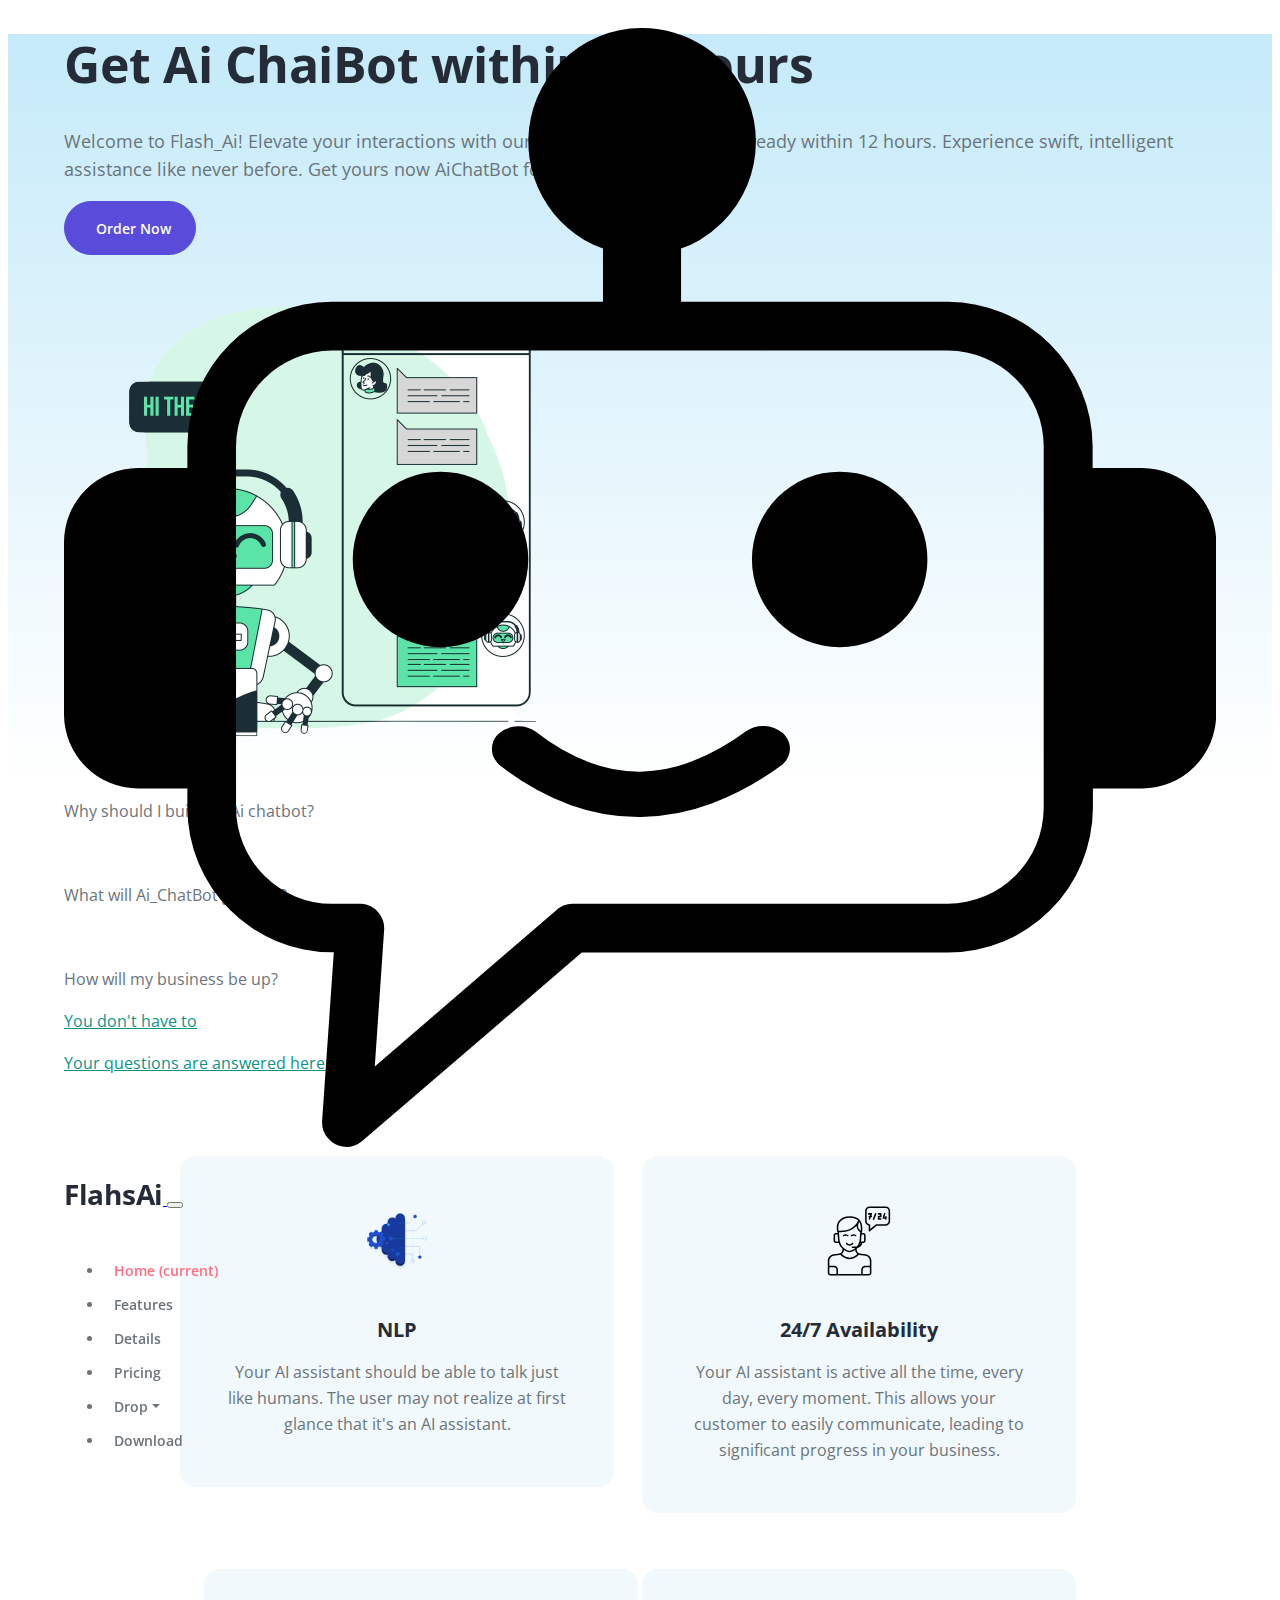
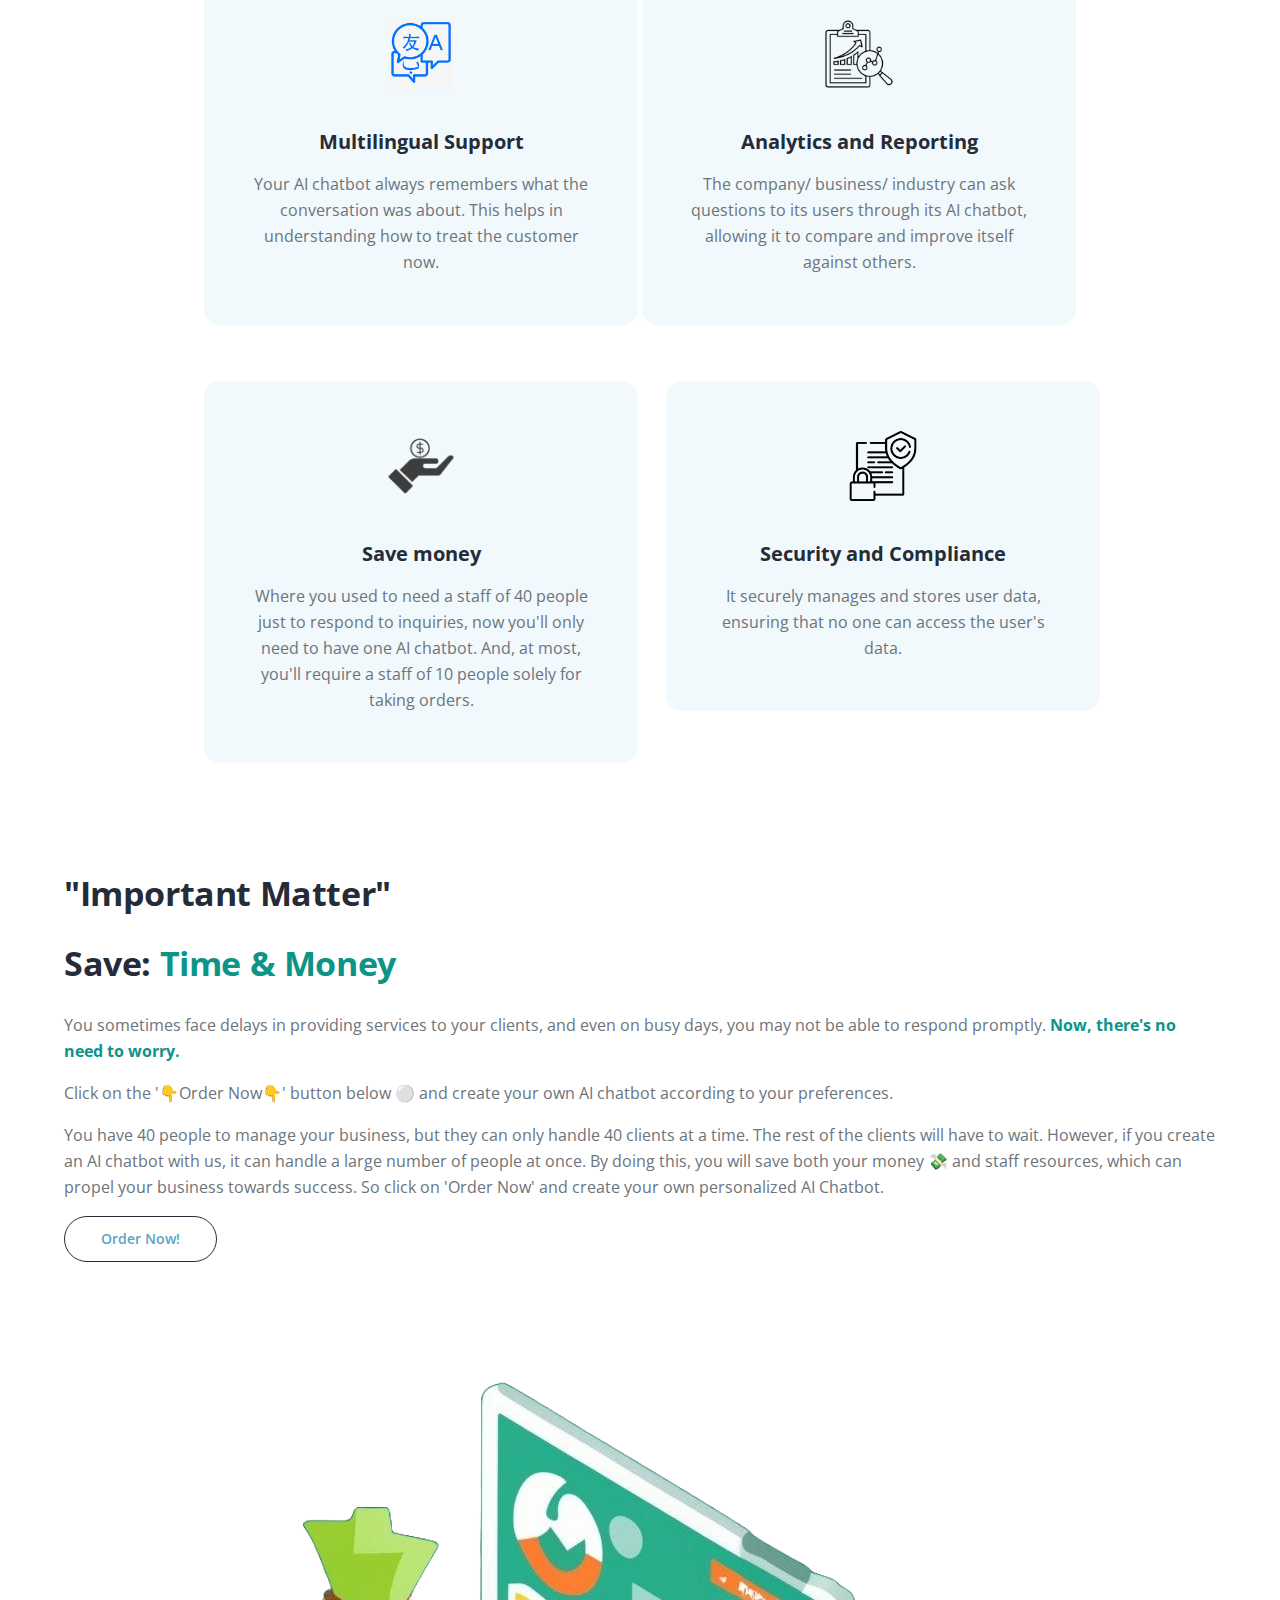
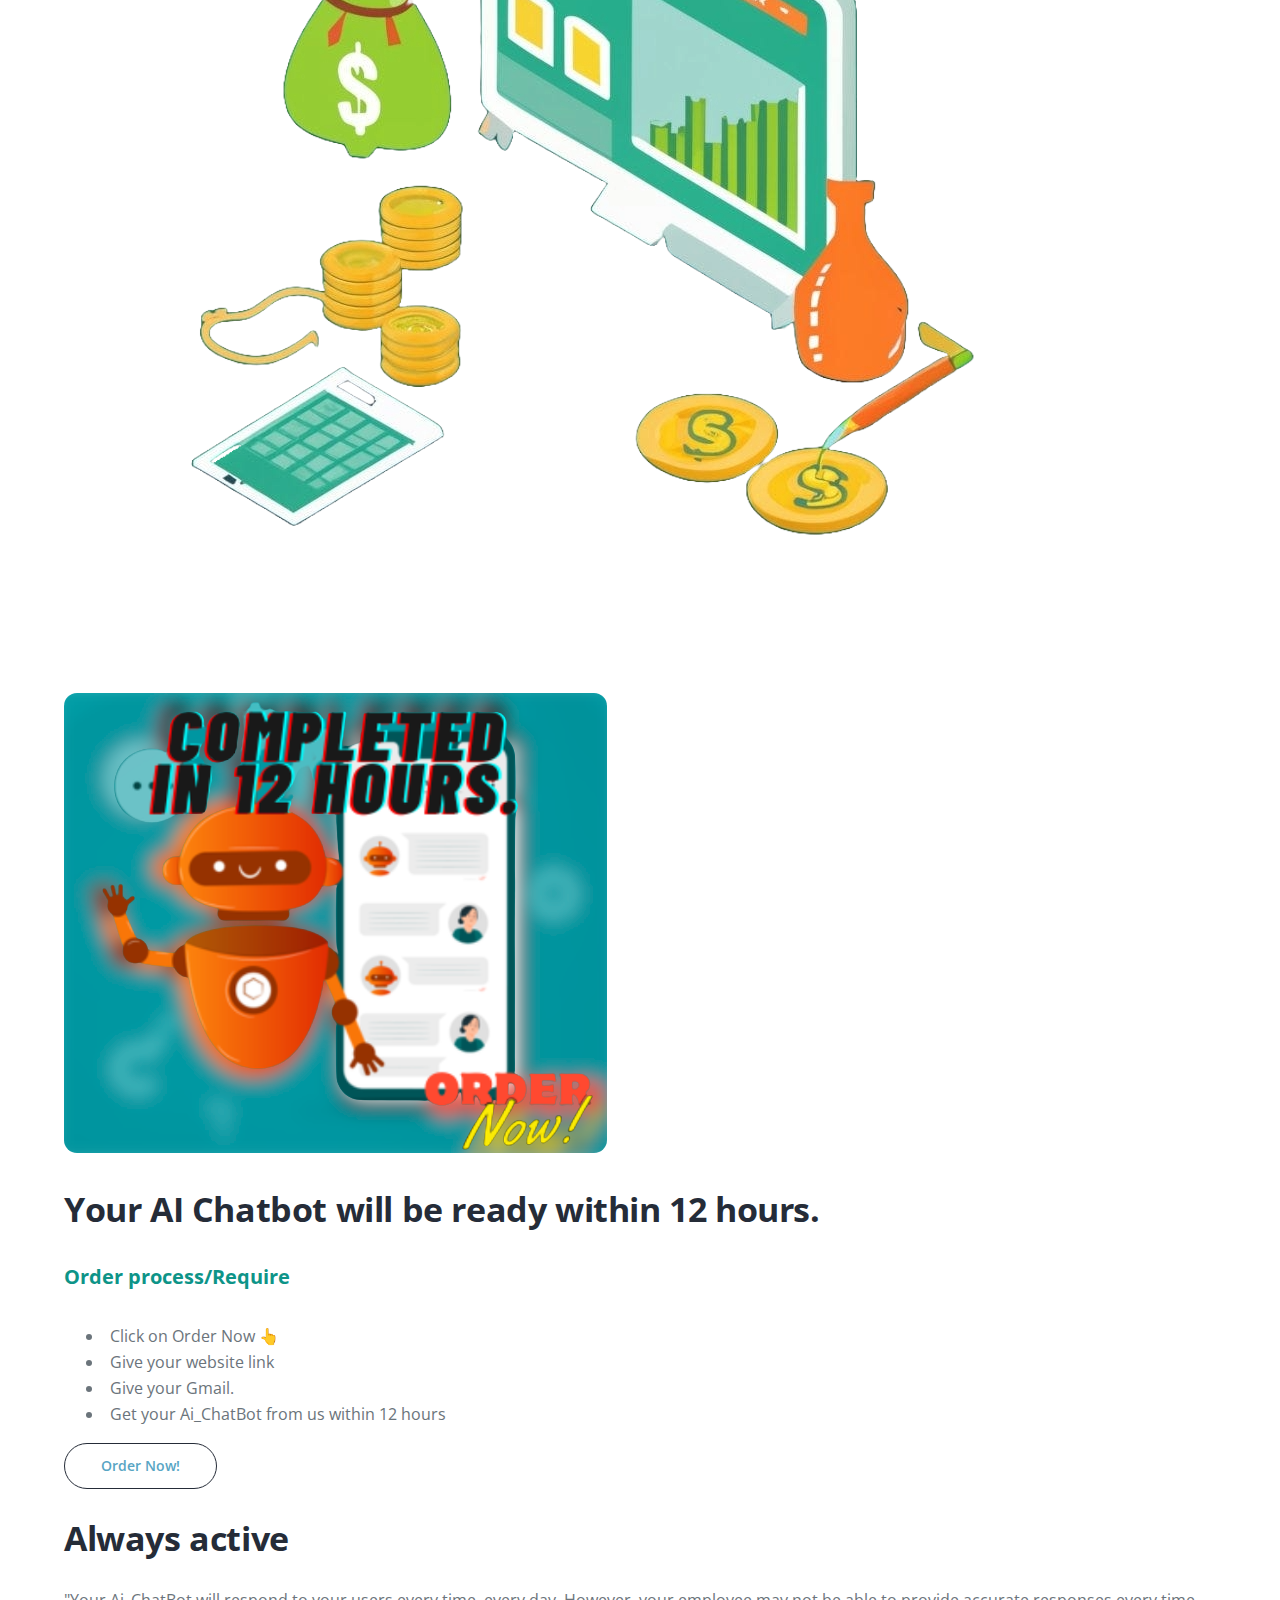
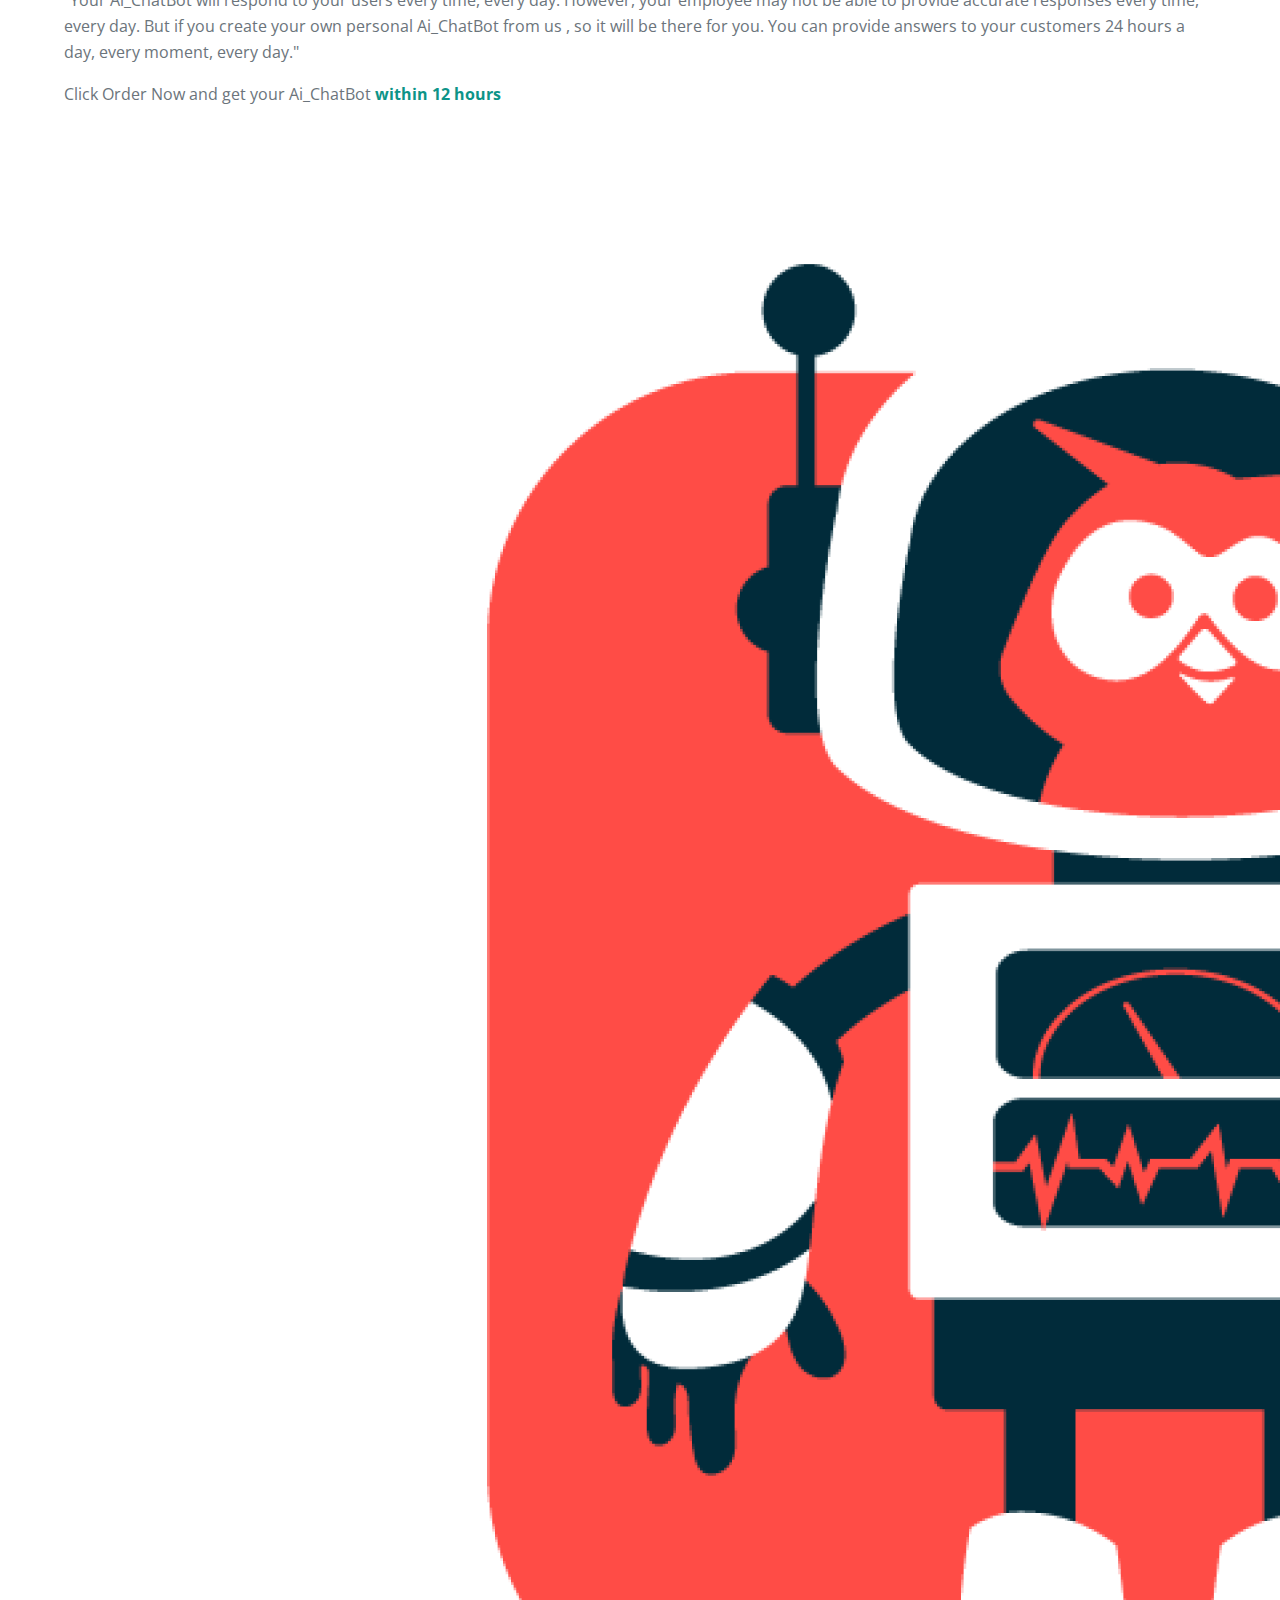
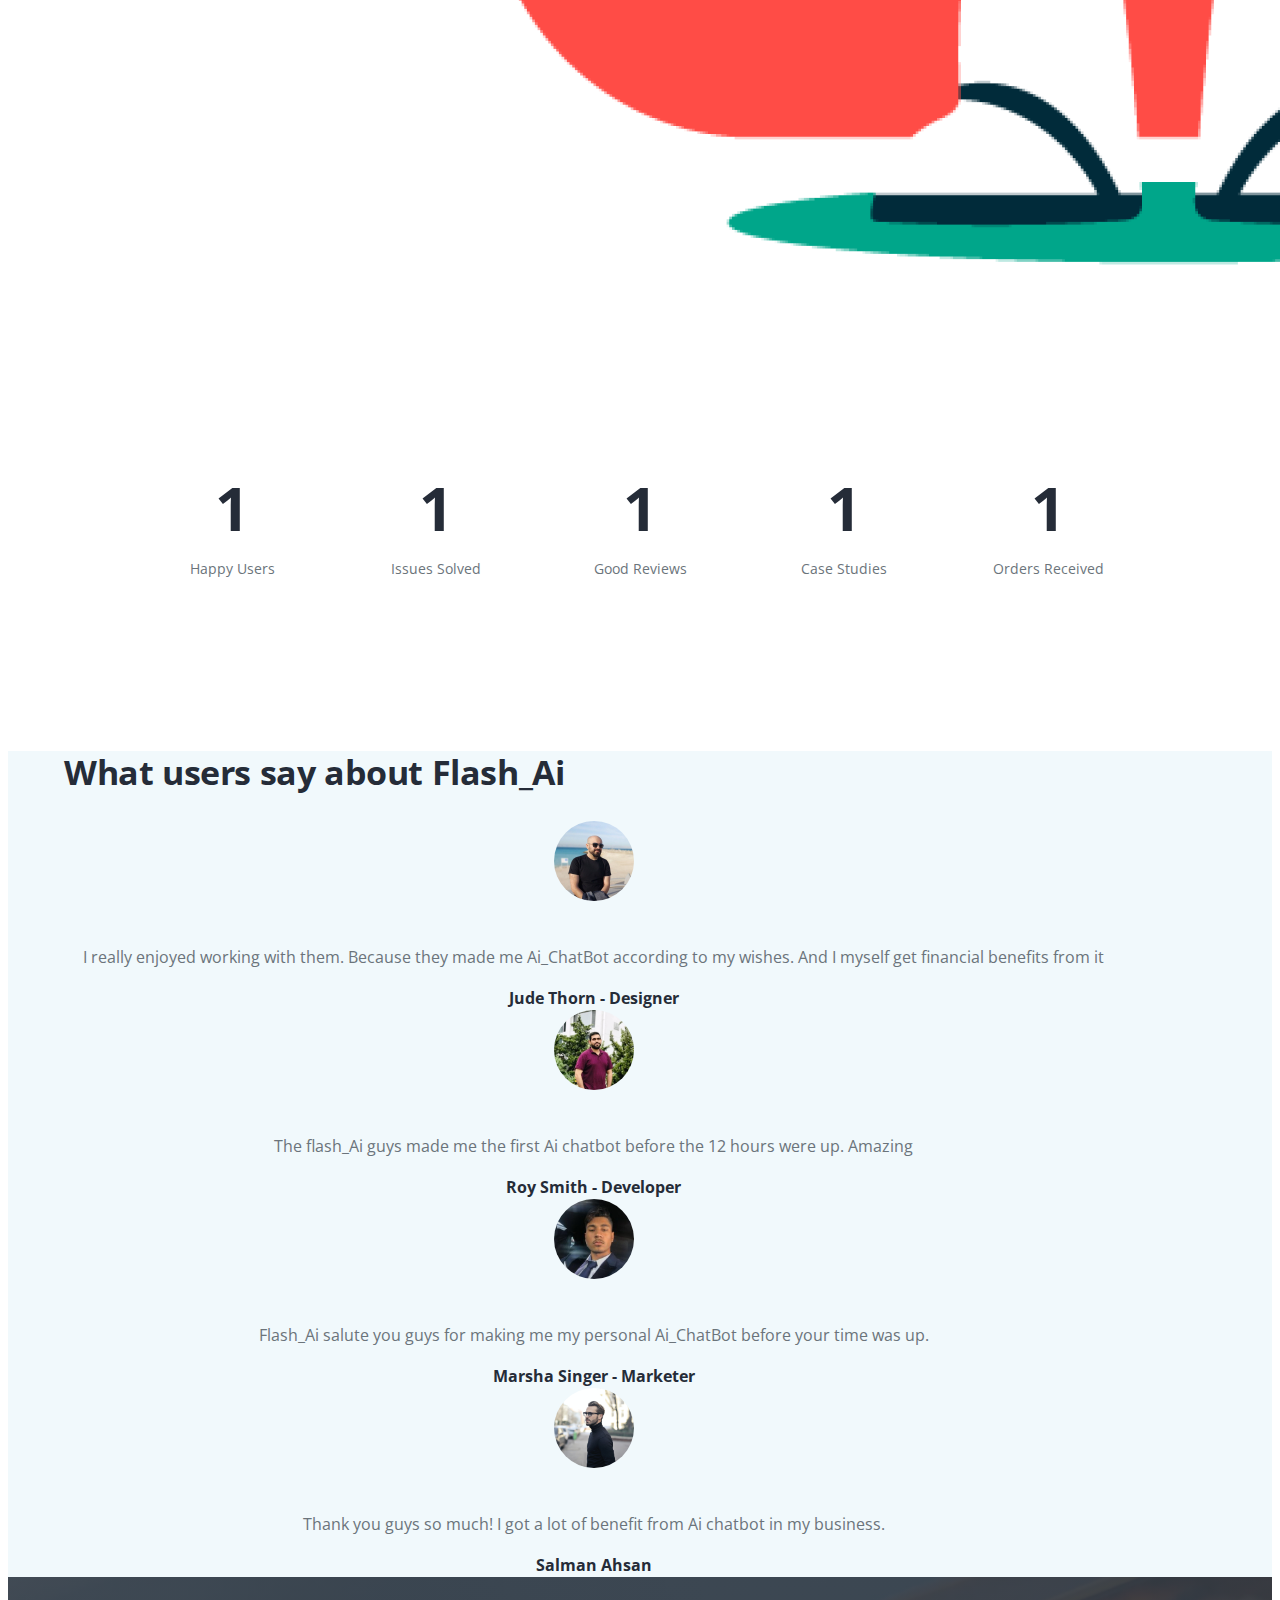
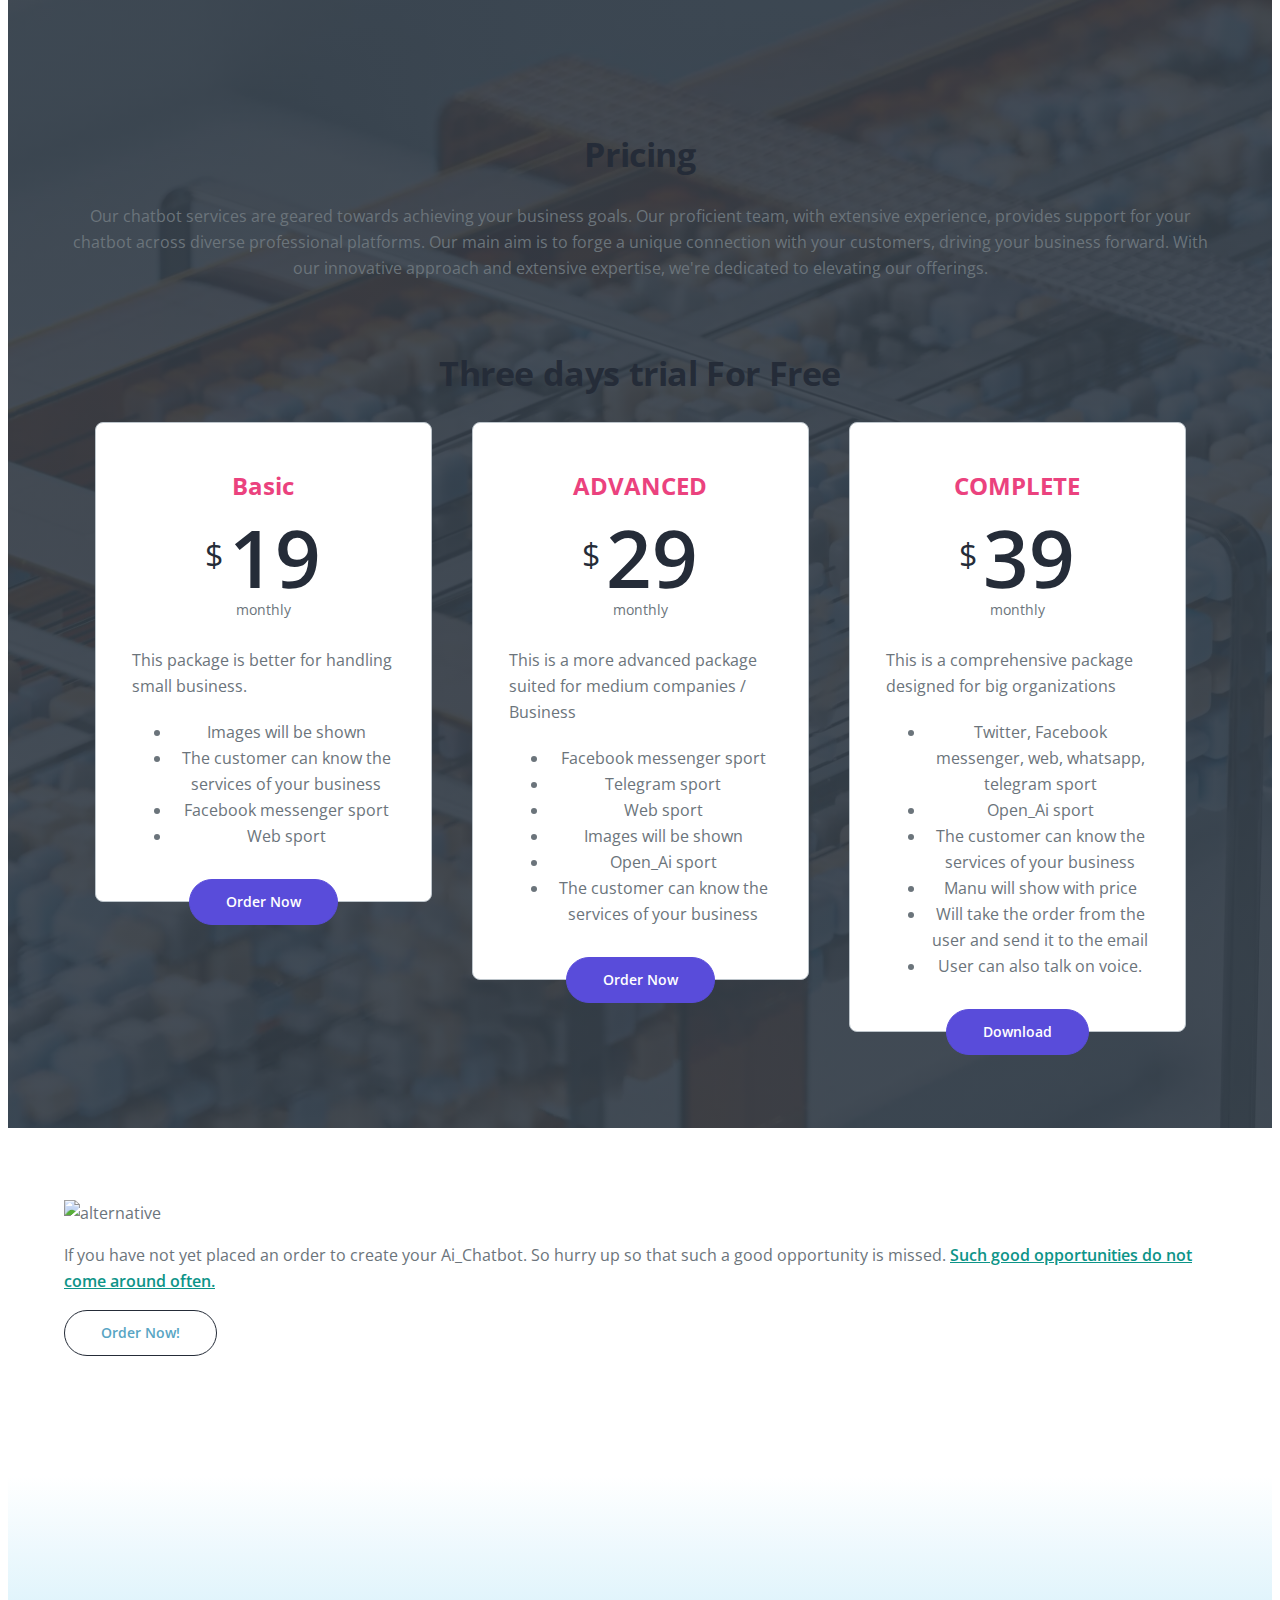
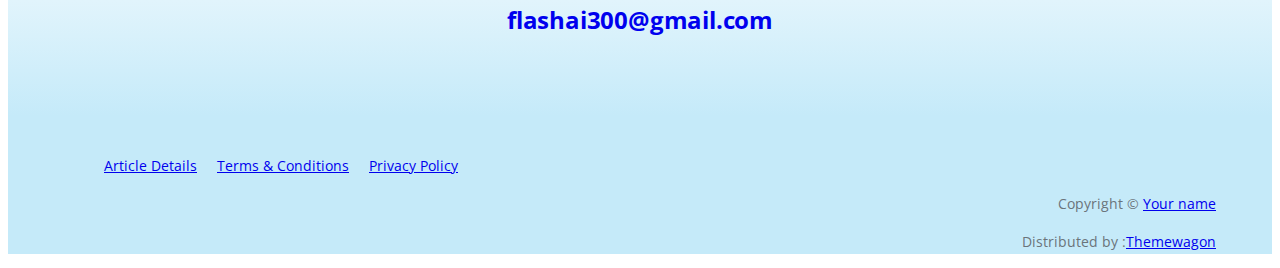
==== commit 62336726: "Updated Flash AI" ====
--- a/index.html
+++ b/index.html
@@ -640,9 +640,9 @@
         <div class="container px-4 sm:px-8">
             <h4 class="mb-8 lg:max-w-3xl lg:mx-auto">
                 <!-- Pavo is a mobile application for marketing automation and you can reach the team at  -->
-                <a class="text-indigo-600 hover:text-gray-500" href="mailto:email@domain.com">Flashai313@gmail.com</a>
+                <a class="text-indigo-600 hover:text-gray-500" href="mailto:email@domain.com">flashai300@gmail.com</a>
             </h4>
-            <div class="social-container">
+            <!-- <div class="social-container">
                 <span class="fa-stack">
                     <a href="#your-link">
                         <i class="fas fa-circle fa-stack-2x"></i>
@@ -673,7 +673,8 @@
                         <i class="fab fa-youtube fa-stack-1x"></i>
                     </a>
                 </span>
-            </div> <!-- end of social-container -->
+            </div> -->
+             <!-- end of social-container -->
         </div> <!-- end of container -->
     </div> <!-- end of footer -->
     <!-- end of footer -->
